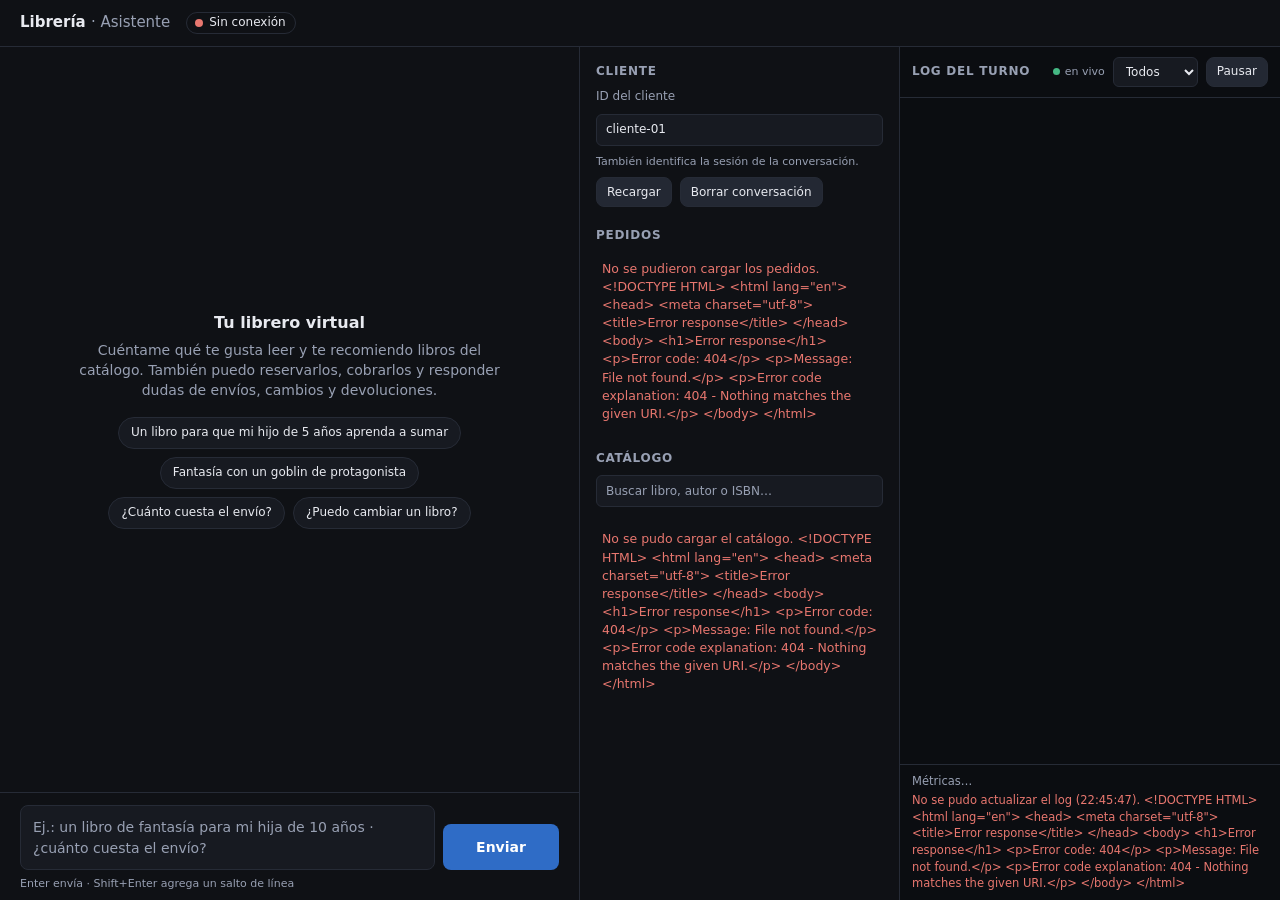
==== frontend/index.html @ 52753866 "feat: catálogo de libros y recomendador híbrido (#7) * feat: catálogo de libros y recomendador híbri" ====
<!doctype html>
<html lang="es">
<head>
  <meta charset="utf-8">
  <meta name="viewport" content="width=device-width, initial-scale=1">
  <meta name="color-scheme" content="dark">
  <meta name="description" content="Librero virtual: recomendaciones, catálogo de libros, pedidos, pagos y políticas.">
  <title>Librería · Asistente</title>
  <link rel="stylesheet" href="css/base.css">
  <link rel="stylesheet" href="css/disposicion.css">
  <link rel="stylesheet" href="css/chat.css">
  <link rel="stylesheet" href="css/paneles.css">
  <link rel="stylesheet" href="css/responsive.css">
  <link rel="stylesheet" href="css/animaciones.css">
  <script type="module" src="js/main.js"></script>
</head>
<body>
  <a class="saltar" href="#entrada">Ir al campo de mensaje</a>

  <header class="cabecera">
    <h1 class="marca"><span id="marca-nombre">Librería</span> <span class="marca-sub">· Asistente</span></h1>
    <div class="estado">
      <span class="estado-indicador" id="estado-indicador" data-estado="cargando" role="status">Conectando…</span>
      <ul class="estado-meta" id="estado-meta" aria-label="Estado del servicio"></ul>
    </div>
  </header>

  <main class="disposicion">
    <!-- Columna 1: conversación -->
    <section class="chat" aria-labelledby="titulo-chat">
      <h2 class="solo-lectores" id="titulo-chat">Conversación</h2>
      <div class="hilo" id="hilo" role="log" aria-live="polite" aria-relevant="additions"
           aria-label="Mensajes de la conversación" tabindex="0"></div>

      <form class="compositor" id="formulario" autocomplete="off">
        <label class="solo-lectores" for="entrada">Mensaje para el asistente</label>
        <textarea class="compositor-entrada" id="entrada" name="mensaje" rows="1"
                  placeholder="Ej.: un libro de fantasía para mi hija de 10 años · ¿cuánto cuesta el envío?"
                  aria-describedby="ayuda-entrada" enterkeyhint="send"></textarea>
        <button class="boton compositor-boton" id="enviar" type="submit">Enviar</button>
        <p class="ayuda compositor-ayuda" id="ayuda-entrada">Enter envía · Shift+Enter agrega un salto de línea</p>
      </form>
    </section>

    <!-- Columna 2: cliente, pedidos y catálogo -->
    <aside class="panel" aria-label="Cliente, pedidos y catálogo">
      <section class="bloque" aria-labelledby="titulo-cliente">
        <h2 class="bloque-titulo" id="titulo-cliente">Cliente</h2>
        <label class="etiqueta" for="usuario">ID del cliente</label>
        <input class="campo" id="usuario" type="text" value="cliente-01"
               autocomplete="off" autocapitalize="off" spellcheck="false" aria-describedby="ayuda-usuario">
        <p class="ayuda" id="ayuda-usuario">También identifica la sesión de la conversación.</p>
        <div class="acciones">
          <button class="boton suave" id="recargar" type="button">Recargar</button>
          <button class="boton suave" id="borrar" type="button">Borrar conversación</button>
        </div>
      </section>

      <section class="bloque" aria-labelledby="titulo-pedidos">
        <h2 class="bloque-titulo" id="titulo-pedidos">Pedidos</h2>
        <div id="pedidos"><p class="vacio">Cargando pedidos…</p></div>
      </section>

      <section class="bloque" aria-labelledby="titulo-catalogo">
        <h2 class="bloque-titulo" id="titulo-catalogo">Catálogo</h2>
        <label class="solo-lectores" for="buscar-catalogo">Buscar en el catálogo</label>
        <input class="campo" id="buscar-catalogo" type="search" placeholder="Buscar libro, autor o ISBN…"
               autocomplete="off" aria-describedby="catalogo-resumen">
        <p class="ayuda" id="catalogo-resumen" aria-live="polite"></p>
        <div id="catalogo"><p class="vacio">Cargando catálogo…</p></div>
      </section>
    </aside>

    <!-- Columna 3: logs en vivo -->
    <section class="logs" id="panel-logs" aria-labelledby="titulo-logs">
      <div class="barra">
        <h2 class="bloque-titulo" id="titulo-logs">Log del turno</h2>
        <span class="en-vivo" id="en-vivo" data-activo="true">en vivo</span>
        <label class="solo-lectores" for="nivel">Nivel mínimo de los eventos</label>
        <select class="campo campo-compacto" id="nivel">
          <option value="">Todos</option>
          <option value="INFO">INFO+</option>
          <option value="WARN">WARN+</option>
          <option value="ERROR">ERROR</option>
        </select>
        <button class="boton suave" id="auto" type="button">Pausar</button>
      </div>

      <div class="filtro-turno" id="filtro-turno" hidden>
        <span>Turno <code id="filtro-turno-id"></code></span>
        <button class="boton suave" id="limpiar" type="button">Quitar filtro</button>
      </div>

      <ol class="eventos" id="logs" tabindex="0"
          aria-label="Eventos recientes, del más antiguo al más nuevo"></ol>

      <form class="token" id="form-token" hidden>
        <p class="token-texto">Este servidor protege los logs y las métricas con un token de administración.
          Se guarda solo en este navegador.</p>
        <label class="etiqueta" for="token-admin">Token de administración</label>
        <div class="token-fila">
          <input class="campo" id="token-admin" type="password" autocomplete="off" spellcheck="false">
          <button class="boton" type="submit">Guardar</button>
        </div>
        <p class="token-error" id="token-error" role="alert" hidden></p>
      </form>

      <footer class="pie-logs">
        <p class="metricas" id="metricas">Métricas…</p>
        <p class="estado-logs" id="estado-logs"></p>
        <button class="enlace" id="olvidar-token" type="button" hidden>Olvidar token de administración</button>
      </footer>
    </section>
  </main>
</body>
</html>
---- frontend/css/base.css ----
/* Asistente de librería — Variables (colores, tipografía, espacios, duraciones) y estilos base.
   Orden de carga en index.html: base, disposicion, chat, paneles, responsive, animaciones. */

/* 1. Variables ------------------------------------------------------------- */

:root {
  color-scheme: dark;

  /* Superficies y texto */
  --color-fondo: #0f1115;
  --color-panel: #171a21;
  --color-panel-alto: #1d212a;
  --color-linea: #262b36;
  --color-linea-fuerte: #364052;
  --color-texto: #e8eaf0;
  --color-tenue: #98a0b3;            /* 7:1 sobre el fondo */
  --color-burbuja-cliente: #22304a;
  --color-chip: #101318;
  --color-codigo: #0c0e12;
  --color-boton-suave: #232833;
  --color-boton-suave-hover: #2b3140;

  /* Acento y semánticos (los "-texto" están aclarados para texto pequeño, AA) */
  --color-acento: #2f6cc6;           /* fondo de botón primario: 5:1 con blanco */
  --color-acento-hover: #2864bd;
  --color-acento-activo: #2459a8;
  --color-acento-texto: #6ea3ea;
  --color-ok: #2e9e6b;
  --color-ok-texto: #45b884;
  --color-aviso: #c98a1a;
  --color-aviso-texto: #d69a2d;
  --color-error: #c2453d;
  --color-error-texto: #e8776f;
  --color-ruta: #b48ead;
  --color-foco: #8cb8ff;

  /* Panel de logs */
  --color-fondo-log: #0b0d11;
  --color-linea-log: #161a21;
  --color-hora-log: #7a8396;
  --color-evento-log: #c9d1e0;
  --color-campos-log: #8590a3;
  --color-info-log: #6c9bd2;
  --color-turno-activo: #131824;

  /* Tipografía */
  --fuente-base: system-ui, -apple-system, "Segoe UI", Roboto, "Helvetica Neue", Arial, sans-serif;
  --fuente-mono: ui-monospace, "Cascadia Mono", "Cascadia Code", Consolas, "SFMono-Regular", Menlo, monospace;
  --texto-xs: 11px;
  --texto-s: 12px;
  --texto-m: 14px;
  --texto-l: 15px;
  --texto-log: 11.5px;

  /* Radios */
  --radio-s: 6px;
  --radio-m: 8px;
  --radio-l: 12px;
  --radio-pildora: 999px;

  /* Espacios */
  --esp-1: 4px;
  --esp-2: 8px;
  --esp-3: 12px;
  --esp-4: 16px;
  --esp-5: 20px;

  /* Columnas */
  --ancho-panel: 320px;
  --ancho-logs: 380px;
  --ancho-lateral-compacto: 340px;
  --ancho-burbuja: 680px;

  /* Movimiento */
  --dur-rapida: 120ms;        /* hover, foco, cambios de color */
  --dur-chip: 160ms;          /* entrada de cada chip */
  --dur-mensaje: 200ms;       /* entrada de mensajes y notas */
  --dur-puntos: 1200ms;       /* ciclo completo del indicador de escritura */
  --dur-latido: 1600ms;       /* punto de estado "iniciando" */
  --dur-resaltado: 1400ms;    /* pedido recién creado */
  --retardo-chips: 80ms;      /* los chips empiezan cuando la burbuja ya se ve */
  --paso-chip: 30ms;          /* escalonado entre chips consecutivos */
  --curva-salida: cubic-bezier(0.22, 1, 0.36, 1);   /* ease-out: todo lo que entra */
  --curva-suave: cubic-bezier(0.45, 0, 0.55, 1);    /* ease-in-out: ciclos */
  --desplazamiento-entrada: 6px;
}

/* 2. Base ------------------------------------------------------------------ */

*,
*::before,
*::after {
  box-sizing: border-box;
}

[hidden] {
  display: none !important;
}

html {
  -webkit-text-size-adjust: 100%;
  text-size-adjust: 100%;
}

body {
  margin: 0;
  height: 100vh;
  height: 100dvh;
  display: grid;
  grid-template-rows: auto minmax(0, 1fr);
  overflow: hidden;
  background: var(--color-fondo);
  color: var(--color-texto);
  font: var(--texto-m) / 1.45 var(--fuente-base);
}

h1,
h2,
p {
  margin: 0;
}

code {
  font-family: var(--fuente-mono);
}

:focus-visible {
  outline: 2px solid var(--color-foco);
  outline-offset: 2px;
}

::placeholder {
  color: var(--color-tenue);
  opacity: 1;
}

* {
  scrollbar-width: thin;
  scrollbar-color: var(--color-linea-fuerte) transparent;
}

.solo-lectores {
  position: absolute;
  width: 1px;
  height: 1px;
  padding: 0;
  margin: -1px;
  overflow: hidden;
  clip: rect(0 0 0 0);
  clip-path: inset(50%);
  white-space: nowrap;
  border: 0;
}

.saltar {
  position: absolute;
  top: var(--esp-2);
  left: var(--esp-2);
  z-index: 10;
  padding: var(--esp-2) var(--esp-3);
  border-radius: var(--radio-m);
  background: var(--color-acento);
  color: #fff;
  font-weight: 600;
  text-decoration: none;
  transform: translateY(calc(-100% - var(--esp-4)));
}

.saltar:focus {
  transform: none;
}

.tenue {
  color: var(--color-tenue);
}
---- frontend/css/disposicion.css ----
/* Asistente de librería — Disposición de las columnas y controles (botones, campos, selects).
   Orden de carga en index.html: base, disposicion, chat, paneles, responsive, animaciones. */

/* 3. Disposición ----------------------------------------------------------- */

.cabecera {
  display: flex;
  flex-wrap: wrap;
  align-items: center;
  gap: var(--esp-2) var(--esp-4);
  padding: var(--esp-3) var(--esp-5);
  border-bottom: 1px solid var(--color-linea);
}

.marca {
  font-size: var(--texto-l);
  font-weight: 650;
  white-space: nowrap;
}

.marca-sub {
  color: var(--color-tenue);
  font-weight: 500;
}

.estado {
  display: flex;
  flex-wrap: wrap;
  align-items: center;
  gap: var(--esp-2) var(--esp-3);
  min-width: 0;
  font-size: var(--texto-s);
  color: var(--color-tenue);
}

.estado-indicador {
  display: inline-flex;
  align-items: center;
  gap: 6px;
  padding: 1px 9px 1px 8px;
  border: 1px solid var(--color-linea);
  border-radius: var(--radio-pildora);
  color: var(--color-texto);
  white-space: nowrap;
}

.estado-indicador::before {
  content: "";
  flex: none;
  width: 8px;
  height: 8px;
  border-radius: 50%;
  background: var(--color-tenue);
  transition: background-color var(--dur-rapida) ease-out;
}

.estado-indicador[data-estado="ok"]::before {
  background: var(--color-ok-texto);
}

.estado-indicador[data-estado="iniciando"]::before {
  background: var(--color-aviso);
  animation: latido var(--dur-latido) var(--curva-suave) infinite;
}

.estado-indicador[data-estado="error"]::before {
  background: var(--color-error-texto);
}

.estado-meta {
  display: flex;
  flex-wrap: wrap;
  gap: 2px var(--esp-3);
  margin: 0;
  padding: 0;
  list-style: none;
  min-width: 0;
}

.estado-meta li {
  overflow-wrap: anywhere;
}

.estado-meta strong {
  color: var(--color-texto);
  font-weight: 600;
}

.estado-meta .modo-demo strong,
.estado-meta .aviso-corpus {
  color: var(--color-aviso-texto);
}

.disposicion {
  display: grid;
  grid-template-columns: minmax(0, 1fr) var(--ancho-panel) var(--ancho-logs);
  grid-template-areas: "chat panel logs";
  min-height: 0;
}

.chat,
.panel,
.logs {
  min-width: 0;
  min-height: 0;
}

.chat {
  grid-area: chat;
}

.panel {
  grid-area: panel;
}

.logs {
  grid-area: logs;
}

/* Los cambios por ancho de pantalla están en la sección 8, después de todos los
   componentes, para que prevalezcan sobre sus reglas base. */

/* 4. Controles ------------------------------------------------------------- */

.boton {
  display: inline-flex;
  align-items: center;
  justify-content: center;
  gap: 6px;
  min-height: 36px;
  padding: 0 var(--esp-4);
  border: 1px solid transparent;
  border-radius: var(--radio-m);
  background: var(--color-acento);
  color: #fff;
  font: inherit;
  font-weight: 600;
  cursor: pointer;
  transition:
    background-color var(--dur-rapida) ease-out,
    border-color var(--dur-rapida) ease-out,
    opacity var(--dur-rapida) ease-out;
}

.boton:hover:not(:disabled) {
  background: var(--color-acento-hover);
}

.boton:active:not(:disabled) {
  background: var(--color-acento-activo);
}

.boton:disabled {
  opacity: 0.55;
  cursor: not-allowed;
}

.boton[aria-busy="true"] {
  cursor: progress;
  opacity: 0.7;
}

.boton.suave {
  min-height: 30px;
  padding: 0 10px;
  border-color: var(--color-linea);
  background: var(--color-boton-suave);
  color: var(--color-texto);
  font-size: var(--texto-s);
  font-weight: 500;
}

.boton.suave:hover:not(:disabled) {
  border-color: var(--color-linea-fuerte);
  background: var(--color-boton-suave-hover);
}

.enlace {
  padding: 0;
  border: 0;
  background: none;
  color: var(--color-acento-texto);
  font: inherit;
  text-decoration: underline;
  text-underline-offset: 2px;
  cursor: pointer;
}

.campo {
  width: 100%;
  min-height: 32px;
  padding: 6px 9px;
  border: 1px solid var(--color-linea);
  border-radius: var(--radio-s);
  background: var(--color-panel);
  color: var(--color-texto);
  font: inherit;
  font-size: var(--texto-s);
  transition: border-color var(--dur-rapida) ease-out;
}

.campo:hover {
  border-color: var(--color-linea-fuerte);
}

.campo:focus {
  border-color: var(--color-acento-texto);
}

.campo-compacto {
  width: auto;
  min-height: 30px;
  padding: 4px 8px;
}

.etiqueta {
  font-size: var(--texto-s);
  color: var(--color-tenue);
}

.ayuda {
  font-size: var(--texto-xs);
  color: var(--color-tenue);
}

@media (pointer: coarse) {
  .boton,
  .boton.suave,
  .campo,
  .campo-compacto {
    min-height: 44px;
  }
}
---- frontend/css/chat.css ----
/* Asistente de librería — Chat: hilo, burbujas, sugerencias, indicador de escritura, chips y formulario.
   Orden de carga en index.html: base, disposicion, chat, paneles, responsive, animaciones. */

/* 5. Chat ------------------------------------------------------------------ */

.chat {
  display: flex;
  flex-direction: column;
  border-right: 1px solid var(--color-linea);
}

.hilo {
  position: relative; /* offsetTop de los mensajes se mide contra el hilo */
  flex: 1;
  min-height: 0;
  display: flex;
  flex-direction: column;
  gap: 10px;
  padding: var(--esp-4) var(--esp-5);
  overflow-y: auto;
  overscroll-behavior: contain;
}

.hilo:focus-visible {
  outline-offset: -2px;
}

.msg {
  max-width: min(100%, var(--ancho-burbuja));
  padding: 9px 12px;
  border-radius: var(--radio-l);
  overflow-wrap: anywhere;
  animation: entrar var(--dur-mensaje) var(--curva-salida) both;
}

.msg.u {
  align-self: flex-end;
  background: var(--color-burbuja-cliente);
  border-bottom-right-radius: var(--radio-s);
}

.msg.b {
  align-self: flex-start;
  border: 1px solid var(--color-linea);
  border-bottom-left-radius: var(--radio-s);
  background: var(--color-panel);
}

.msg.error {
  border-color: var(--color-error);
  border-color: color-mix(in srgb, var(--color-error) 60%, var(--color-linea));
  color: var(--color-error-texto);
}

.msg-texto {
  white-space: pre-wrap;
}

.msg-texto strong {
  font-weight: 650;
}

.msg-aviso {
  margin-top: 6px;
  font-size: var(--texto-s);
  color: var(--color-aviso-texto);
}

.nota {
  align-self: center;
  max-width: min(100%, var(--ancho-burbuja));
  padding: 2px 10px;
  font-size: var(--texto-s);
  color: var(--color-tenue);
  text-align: center;
  animation: entrar var(--dur-mensaje) var(--curva-salida) both;
}

.nota.error {
  color: var(--color-error-texto);
}

/* Bienvenida y sugerencias */

.bienvenida {
  margin: auto;
  max-width: 460px;
  padding: var(--esp-5) var(--esp-3);
  text-align: center;
  color: var(--color-tenue);
  animation: entrar var(--dur-mensaje) var(--curva-salida) both;
}

.bienvenida-titulo {
  margin-bottom: 6px;
  color: var(--color-texto);
  font-size: 16px;
  font-weight: 650;
}

.sugerencias {
  display: flex;
  flex-wrap: wrap;
  justify-content: center;
  gap: var(--esp-2);
  margin: var(--esp-4) 0 0;
  padding: 0;
  list-style: none;
}

.sugerencia {
  min-height: 32px;
  padding: 5px 12px;
  border: 1px solid var(--color-linea);
  border-radius: var(--radio-pildora);
  background: var(--color-panel);
  color: var(--color-texto);
  font: inherit;
  font-size: var(--texto-s);
  cursor: pointer;
  transition:
    background-color var(--dur-rapida) ease-out,
    border-color var(--dur-rapida) ease-out;
}

.sugerencia:hover {
  border-color: var(--color-acento-texto);
  background: var(--color-panel-alto);
}

/* Indicador de escritura */

.msg.escribiendo {
  padding: 12px 14px;
}

.puntos {
  display: flex;
  align-items: center;
  gap: 5px;
  height: 20px;
}

.puntos span {
  width: 7px;
  height: 7px;
  border-radius: 50%;
  background: var(--color-tenue);
  animation: punto var(--dur-puntos) var(--curva-suave) infinite both;
}

.puntos span:nth-child(2) {
  animation-delay: calc(var(--dur-puntos) * 0.15);
}

.puntos span:nth-child(3) {
  animation-delay: calc(var(--dur-puntos) * 0.3);
}

/* Tarjetas de libros mostrados en la respuesta */

.libros {
  display: grid;
  grid-template-columns: repeat(auto-fill, minmax(180px, 1fr));
  gap: var(--esp-2, 8px);
  margin: 10px 0 0;
  padding: 0;
  list-style: none;
}

.libro {
  display: flex;
  flex-direction: column;
  gap: 2px;
  padding: 8px 10px;
  border: 1px solid var(--color-linea);
  border-radius: var(--radio-s);
  background: var(--color-fondo, transparent);
  animation: entrar-chip var(--dur-chip) var(--curva-salida) both;
}

.libro-titulo { color: var(--color-texto); }
.libro-autor { color: var(--color-tenue); font-size: var(--texto-s); }
.libro-datos { color: var(--color-ok-texto); font-size: var(--texto-s); }

/* Chips de metadatos */

.datos {
  display: flex;
  flex-wrap: wrap;
  gap: 5px;
  margin: 8px 0 0;
  padding: 0;
  list-style: none;
}

.datos > li {
  max-width: 100%;
  animation: entrar-chip var(--dur-chip) var(--curva-salida) both;
  animation-delay: var(--retardo-chips);
}

.datos > li:nth-child(2) { animation-delay: calc(var(--retardo-chips) + var(--paso-chip) * 1); }
.datos > li:nth-child(3) { animation-delay: calc(var(--retardo-chips) + var(--paso-chip) * 2); }
.datos > li:nth-child(4) { animation-delay: calc(var(--retardo-chips) + var(--paso-chip) * 3); }
.datos > li:nth-child(5) { animation-delay: calc(var(--retardo-chips) + var(--paso-chip) * 4); }
.datos > li:nth-child(6) { animation-delay: calc(var(--retardo-chips) + var(--paso-chip) * 5); }
.datos > li:nth-child(7) { animation-delay: calc(var(--retardo-chips) + var(--paso-chip) * 6); }
.datos > li:nth-child(n + 8) { animation-delay: calc(var(--retardo-chips) + var(--paso-chip) * 7); }

.dato {
  display: block;
  max-width: 100%;
  margin: 0;
  padding: 1px 8px;
  overflow: hidden;
  border: 1px solid var(--color-linea);
  border-radius: var(--radio-pildora);
  background: var(--color-chip);
  color: var(--color-tenue);
  font: inherit;
  font-size: var(--texto-xs);
  line-height: 1.5;
  text-overflow: ellipsis;
  white-space: nowrap;
  transition:
    color var(--dur-rapida) ease-out,
    background-color var(--dur-rapida) ease-out,
    border-color var(--dur-rapida) ease-out;
}

.dato.ruta {
  color: var(--color-ruta);
  border-color: color-mix(in srgb, var(--color-ruta) 45%, transparent);
}

.dato.demo {
  color: var(--color-aviso-texto);
  border-color: color-mix(in srgb, var(--color-aviso) 45%, transparent);
}

.dato.herramienta,
.dato.documento {
  color: var(--color-acento-texto);
  border-color: color-mix(in srgb, var(--color-acento-texto) 40%, transparent);
}

.dato.herramienta::before {
  content: "⚙ ";
  content: "⚙ " / "";
}

.dato.documento::before {
  content: "📄 ";
  content: "📄 " / "";
}

.dato.herramienta.fallo {
  color: var(--color-error-texto);
  border-color: color-mix(in srgb, var(--color-error-texto) 45%, transparent);
}

.dato.pedido,
.dato.pago {
  color: var(--color-ok-texto);
  border-color: color-mix(in srgb, var(--color-ok) 45%, transparent);
}

.dato.turno {
  cursor: pointer;
}

.dato.turno:hover {
  border-color: var(--color-linea-fuerte);
  background: var(--color-panel-alto);
  color: var(--color-texto);
}

.dato.turno[aria-pressed="true"] {
  border-color: var(--color-acento-texto);
  background: color-mix(in srgb, var(--color-acento) 28%, var(--color-chip));
  color: var(--color-texto);
}

/* JSON completo */

.json {
  margin-top: 8px;
  font-size: var(--texto-xs);
  color: var(--color-tenue);
}

.json summary {
  width: fit-content;
  border-radius: var(--radio-s);
  cursor: pointer;
  transition: color var(--dur-rapida) ease-out;
}

.json summary:hover {
  color: var(--color-texto);
}

.json pre {
  max-height: 320px;
  margin: 6px 0 0;
  padding: 8px 10px;
  overflow: auto;
  border: 1px solid var(--color-linea);
  border-radius: var(--radio-s);
  background: var(--color-codigo);
  font: var(--texto-xs) / 1.5 var(--fuente-mono);
  white-space: pre;
  tab-size: 2;
}

.json[open] pre {
  animation: entrar var(--dur-chip) var(--curva-salida) both;
}

/* Formulario de envío */

.compositor {
  display: grid;
  grid-template-columns: minmax(0, 1fr) auto;
  align-items: end;
  gap: 6px var(--esp-2);
  padding: var(--esp-3) var(--esp-5) var(--esp-2);
  border-top: 1px solid var(--color-linea);
}

.compositor-entrada {
  min-height: 46px;
  max-height: 160px;
  padding: 11px 12px;
  border: 1px solid var(--color-linea);
  border-radius: var(--radio-m);
  background: var(--color-panel);
  color: var(--color-texto);
  font: inherit;
  line-height: 1.45;
  resize: none;
  field-sizing: content; /* crece con el texto donde se soporta; si no, altura fija */
  transition: border-color var(--dur-rapida) ease-out;
}

.compositor-entrada:hover {
  border-color: var(--color-linea-fuerte);
}

.compositor-entrada:focus {
  border-color: var(--color-acento-texto);
}

.compositor-boton {
  min-width: 116px;
  height: 46px;
  font-variant-numeric: tabular-nums;
}

.compositor-ayuda {
  grid-column: 1 / -1;
}
---- frontend/css/paneles.css ----
/* Asistente de librería — Panel lateral (cliente, pedidos, catálogo) y panel de logs.
   Orden de carga en index.html: base, disposicion, chat, paneles, responsive, animaciones. */

/* 6. Panel ----------------------------------------------------------------- */

.panel {
  display: flex;
  flex-direction: column;
  gap: var(--esp-5);
  padding: var(--esp-4);
  overflow-y: auto;
  overscroll-behavior: contain;
  border-right: 1px solid var(--color-linea);
}

.bloque {
  display: flex;
  flex-direction: column;
  gap: var(--esp-2);
}

.bloque-titulo {
  font-size: var(--texto-s);
  font-weight: 600;
  letter-spacing: 0.06em;
  text-transform: uppercase;
  color: var(--color-tenue);
}

.acciones {
  display: flex;
  flex-wrap: wrap;
  gap: var(--esp-2);
}

.lista {
  margin: 0;
  padding: 0;
  list-style: none;
}

.item {
  padding: 7px 6px;
  border-bottom: 1px solid var(--color-linea);
  font-size: 12.5px;
}

.item-titulo {
  display: flex;
  align-items: baseline;
  justify-content: space-between;
  gap: var(--esp-2);
}

.item-titulo strong {
  min-width: 0;
  font-weight: 600;
  overflow-wrap: anywhere;
}

.item-sub {
  color: var(--color-tenue);
  overflow-wrap: anywhere;
}

.precio {
  flex: none;
  font-variant-numeric: tabular-nums;
}

.agotado {
  color: var(--color-error-texto);
}

.etiqueta-estado {
  flex: none;
  padding: 0 7px;
  border: 1px solid var(--color-linea);
  border-radius: var(--radio-pildora);
  font-size: var(--texto-xs);
  color: var(--color-tenue);
}

.etiqueta-estado.estado-pendiente {
  color: var(--color-aviso-texto);
  border-color: color-mix(in srgb, var(--color-aviso) 45%, transparent);
}

.etiqueta-estado.estado-pagado {
  color: var(--color-ok-texto);
  border-color: color-mix(in srgb, var(--color-ok) 45%, transparent);
}

.etiqueta-estado.estado-cancelado {
  color: var(--color-error-texto);
  border-color: color-mix(in srgb, var(--color-error) 45%, transparent);
}

.item.nuevo {
  animation: resaltar var(--dur-resaltado) ease-out both;
}

.totales {
  display: flex;
  flex-wrap: wrap;
  justify-content: space-between;
  gap: var(--esp-1) var(--esp-2);
  padding: var(--esp-2) 6px 0;
  font-size: var(--texto-s);
  color: var(--color-tenue);
}

.totales strong {
  color: var(--color-texto);
  font-weight: 600;
  font-variant-numeric: tabular-nums;
}

.vacio {
  padding: 7px 6px;
  font-size: 12.5px;
  color: var(--color-tenue);
}

.vacio.error {
  color: var(--color-error-texto);
}

[aria-busy="true"] > .lista {
  opacity: 0.7;
  transition: opacity var(--dur-rapida) ease-out;
}

/* 7. Logs ------------------------------------------------------------------ */

.logs {
  display: flex;
  flex-direction: column;
  background: var(--color-fondo-log);
}

.barra {
  display: flex;
  flex-wrap: wrap;
  align-items: center;
  gap: var(--esp-2);
  padding: 10px var(--esp-3);
  border-bottom: 1px solid var(--color-linea);
}

.barra .bloque-titulo {
  flex: 1 1 auto;
}

.en-vivo {
  display: inline-flex;
  align-items: center;
  gap: 5px;
  font-size: var(--texto-xs);
  color: var(--color-tenue);
}

.en-vivo::before {
  content: "";
  width: 7px;
  height: 7px;
  border-radius: 50%;
  background: var(--color-ok-texto);
  transition: background-color var(--dur-rapida) ease-out;
}

.en-vivo[data-activo="false"]::before {
  background: var(--color-tenue);
}

.filtro-turno {
  display: flex;
  flex-wrap: wrap;
  align-items: center;
  justify-content: space-between;
  gap: var(--esp-2);
  padding: 6px var(--esp-3);
  border-bottom: 1px solid var(--color-linea);
  background: color-mix(in srgb, var(--color-acento) 12%, var(--color-fondo-log));
  font-size: var(--texto-s);
  color: var(--color-tenue);
  animation: entrar var(--dur-mensaje) var(--curva-salida) both;
}

.filtro-turno code {
  color: var(--color-texto);
}

.eventos {
  flex: 1;
  min-height: 0;
  margin: 0;
  padding: var(--esp-2) 10px;
  overflow-y: auto;
  overscroll-behavior: contain;
  list-style: none;
  font: var(--texto-log) / 1.5 var(--fuente-mono);
}

.eventos:focus-visible {
  outline-offset: -2px;
}

.ev {
  display: flex;
  gap: 7px;
  min-width: 0;
  padding: 1px 2px;
  border-bottom: 1px solid var(--color-linea-log);
}

.ev .hora {
  flex: none;
  color: var(--color-hora-log);
  font-variant-numeric: tabular-nums;
}

.ev .niv {
  flex: 0 0 5ch;
  font-weight: 700;
  color: var(--color-hora-log);
}

.ev .niv-INFO { color: var(--color-info-log); }
.ev .niv-WARN { color: var(--color-aviso-texto); }
.ev .niv-ERROR { color: var(--color-error-texto); }
.ev .niv-DEBUG { color: var(--color-hora-log); }

.ev .evn {
  flex: none;
  color: var(--color-evento-log);
}

.ev .campos {
  flex: 1 1 auto;
  min-width: 0;
  overflow: hidden;
  color: var(--color-campos-log);
  text-overflow: ellipsis;
  white-space: nowrap;
}

.ev.nivel-error {
  background: color-mix(in srgb, var(--color-error) 9%, transparent);
}

.ev.turno-activo {
  background: var(--color-turno-activo);
}

.ev-turno {
  padding: 0;
  border: 0;
  border-radius: 3px;
  background: none;
  color: var(--color-acento-texto);
  font: inherit;
  text-decoration: underline dotted;
  text-underline-offset: 2px;
  cursor: pointer;
}

.ev-turno[aria-pressed="true"] {
  color: var(--color-texto);
  text-decoration-style: solid;
}

.ev-vacio {
  padding: var(--esp-2) 2px;
  color: var(--color-tenue);
  font-family: var(--fuente-base);
}

.token {
  flex: 1;
  display: flex;
  flex-direction: column;
  gap: var(--esp-2);
  padding: var(--esp-4) var(--esp-3);
  overflow-y: auto;
  animation: entrar var(--dur-mensaje) var(--curva-salida) both;
}

.token-texto {
  font-size: var(--texto-s);
  color: var(--color-tenue);
}

.token-fila {
  display: flex;
  gap: var(--esp-2);
}

.token-error {
  font-size: var(--texto-s);
  color: var(--color-error-texto);
}

.pie-logs {
  display: flex;
  flex-direction: column;
  align-items: flex-start;
  gap: 2px;
  padding: var(--esp-2) var(--esp-3);
  border-top: 1px solid var(--color-linea);
  font-size: var(--texto-log);
  color: var(--color-tenue);
}

.metricas {
  overflow-wrap: anywhere;
}

.estado-logs:empty {
  display: none;
}

.estado-logs.error {
  color: var(--color-error-texto);
}
---- frontend/css/responsive.css ----
/* Asistente de librería — Ajustes por ancho de pantalla; se carga después de los componentes para prevalecer.
   Orden de carga en index.html: base, disposicion, chat, paneles, responsive, animaciones. */

/* 8. Responsive ------------------------------------------------------------ */

/* Bajo 1280 px: chat a la izquierda; panel y logs apilados a la derecha. */
@media (max-width: 1279.98px) {
  .disposicion {
    grid-template-columns: minmax(0, 1fr) var(--ancho-lateral-compacto);
    grid-template-rows: minmax(0, 1fr) minmax(0, 1fr);
    grid-template-areas:
      "chat panel"
      "chat logs";
  }

  .panel {
    border-right: 0;
    border-bottom: 1px solid var(--color-linea);
  }
}

/* Bajo 1000 px: una sola columna y la página se desplaza normalmente. */
@media (max-width: 999.98px) {
  body {
    height: auto;
    min-height: 100vh;
    min-height: 100dvh;
    overflow: visible;
  }

  .cabecera {
    padding: var(--esp-3) var(--esp-4);
  }

  .disposicion {
    grid-template-columns: minmax(0, 1fr);
    grid-template-rows: none;
    grid-template-areas:
      "chat"
      "panel"
      "logs";
  }

  .chat {
    height: 78vh;
    height: 78dvh;
    min-height: 420px;
    border-right: 0;
    border-bottom: 1px solid var(--color-linea);
  }

  .panel {
    overflow: visible;
    border-right: 0;
  }

  .logs {
    height: 70vh;
    height: 70dvh;
    min-height: 360px;
  }

  .hilo,
  .compositor {
    padding-left: var(--esp-4);
    padding-right: var(--esp-4);
  }
}
---- frontend/css/animaciones.css ----
/* Asistente de librería — Animaciones y preferencias del sistema (movimiento reducido, colores forzados).
   Orden de carga en index.html: base, disposicion, chat, paneles, responsive, animaciones. */

/* 9. Animaciones ----------------------------------------------------------- */

/* Entrada de mensajes, notas y bloques: aparece y sube unos píxeles. */
@keyframes entrar {
  from {
    opacity: 0;
    transform: translateY(var(--desplazamiento-entrada));
  }
}

/* Entrada de chips: más corta y con menos recorrido que la burbuja. */
@keyframes entrar-chip {
  from {
    opacity: 0;
    transform: translateY(2px);
  }
}

/* Indicador de escritura: cada punto se ilumina y sube 3 px, en ola. */
@keyframes punto {
  0%,
  60%,
  100% {
    opacity: 0.35;
    transform: translateY(0);
  }
  30% {
    opacity: 1;
    transform: translateY(-3px);
  }
}

/* Estado "iniciando" en la cabecera. */
@keyframes latido {
  50% {
    opacity: 0.35;
  }
}

/* Pedido recién creado: fondo verde que se desvanece. */
@keyframes resaltar {
  from {
    background-color: color-mix(in srgb, var(--color-ok) 28%, transparent);
  }
  to {
    background-color: transparent;
  }
}

/* 10. Preferencias del sistema --------------------------------------------- */

@media (prefers-reduced-motion: reduce) {
  :root {
    --dur-rapida: 0ms;
    --dur-chip: 0ms;
    --dur-mensaje: 0ms;
    --retardo-chips: 0ms;
    --paso-chip: 0ms;
    --desplazamiento-entrada: 0px;
  }

  *,
  *::before,
  *::after {
    animation: none !important;
    transition: none !important;
    scroll-behavior: auto !important;
  }

  /* Sin animación, los puntos quedan estáticos y visibles. */
  .puntos span {
    opacity: 0.7;
  }
}

@media (forced-colors: active) {
  .dato,
  .etiqueta-estado,
  .estado-indicador {
    border-color: CanvasText;
  }

  .estado-indicador::before,
  .en-vivo::before {
    forced-color-adjust: none;
  }
}
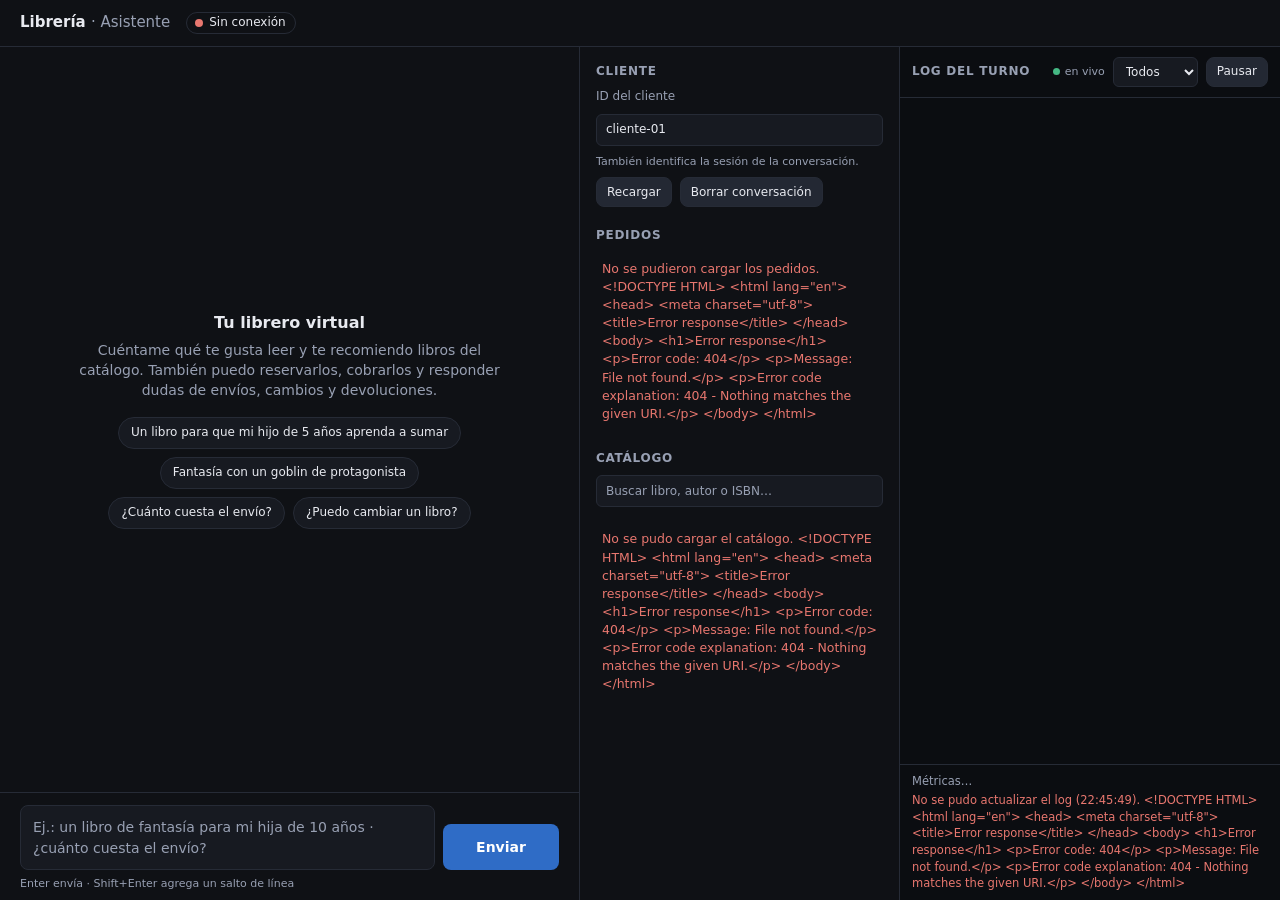
==== commit e583c55b: "feat: acceso de demo con usuario y clave Toda la API salvo salud pide iniciar sesión cuando ACCESO_U" ====
--- a/frontend/index.html
+++ b/frontend/index.html
@@ -23,6 +23,7 @@
       <span class="estado-indicador" id="estado-indicador" data-estado="cargando" role="status">Conectando…</span>
       <ul class="estado-meta" id="estado-meta" aria-label="Estado del servicio"></ul>
     </div>
+    <button class="enlace salir" id="salir" type="button" hidden>Salir</button>
   </header>
 
   <main class="disposicion">
@@ -112,5 +113,21 @@
       </footer>
     </section>
   </main>
+
+  <!-- Acceso de la demo: visible solo si el backend tiene ACCESO_* configurado -->
+  <div class="acceso" id="acceso" role="dialog" aria-modal="true" aria-labelledby="acceso-titulo" hidden>
+    <form class="acceso-tarjeta" id="acceso-formulario" novalidate>
+      <h2 class="acceso-titulo" id="acceso-titulo">Acceso a la demo</h2>
+      <p class="acceso-texto">Ingresa con el usuario y la clave que te compartieron.</p>
+      <label class="etiqueta" for="acceso-usuario">Usuario</label>
+      <input class="campo" id="acceso-usuario" name="usuario" autocomplete="username"
+             autocapitalize="off" spellcheck="false" maxlength="60" required>
+      <label class="etiqueta" for="acceso-clave">Clave</label>
+      <input class="campo" id="acceso-clave" name="clave" type="password"
+             autocomplete="current-password" maxlength="200" required>
+      <p class="acceso-error" id="acceso-error" role="alert" hidden></p>
+      <button class="boton acceso-entrar" id="acceso-entrar" type="submit">Entrar</button>
+    </form>
+  </div>
 </body>
 </html>
--- a/frontend/css/disposicion.css
+++ b/frontend/css/disposicion.css
@@ -231,3 +231,55 @@
     min-height: 44px;
   }
 }
+
+/* ---------------------------------------------------------------------------
+   Acceso de la demo
+   --------------------------------------------------------------------------- */
+.salir {
+  margin-left: auto;
+}
+
+.acceso {
+  position: fixed;
+  inset: 0;
+  z-index: 50;
+  display: grid;
+  place-items: center;
+  padding: var(--esp-4);
+  background: rgb(10 12 16 / 0.92);
+}
+
+.acceso-tarjeta {
+  display: grid;
+  gap: var(--esp-2);
+  width: min(100%, 360px);
+  padding: var(--esp-5);
+  border: 1px solid var(--color-linea-fuerte);
+  border-radius: var(--radio-l);
+  background: var(--color-panel);
+}
+
+.acceso-titulo {
+  margin: 0;
+  font-size: 18px;
+}
+
+.acceso-texto {
+  margin: 0 0 var(--esp-2);
+  color: var(--color-tenue);
+}
+
+.acceso-error {
+  margin: 0;
+  color: var(--color-error-texto);
+}
+
+.acceso-entrar {
+  margin-top: var(--esp-2);
+  background: var(--color-acento);
+  color: #fff;
+}
+
+.acceso-entrar:hover {
+  background: var(--color-acento-hover);
+}
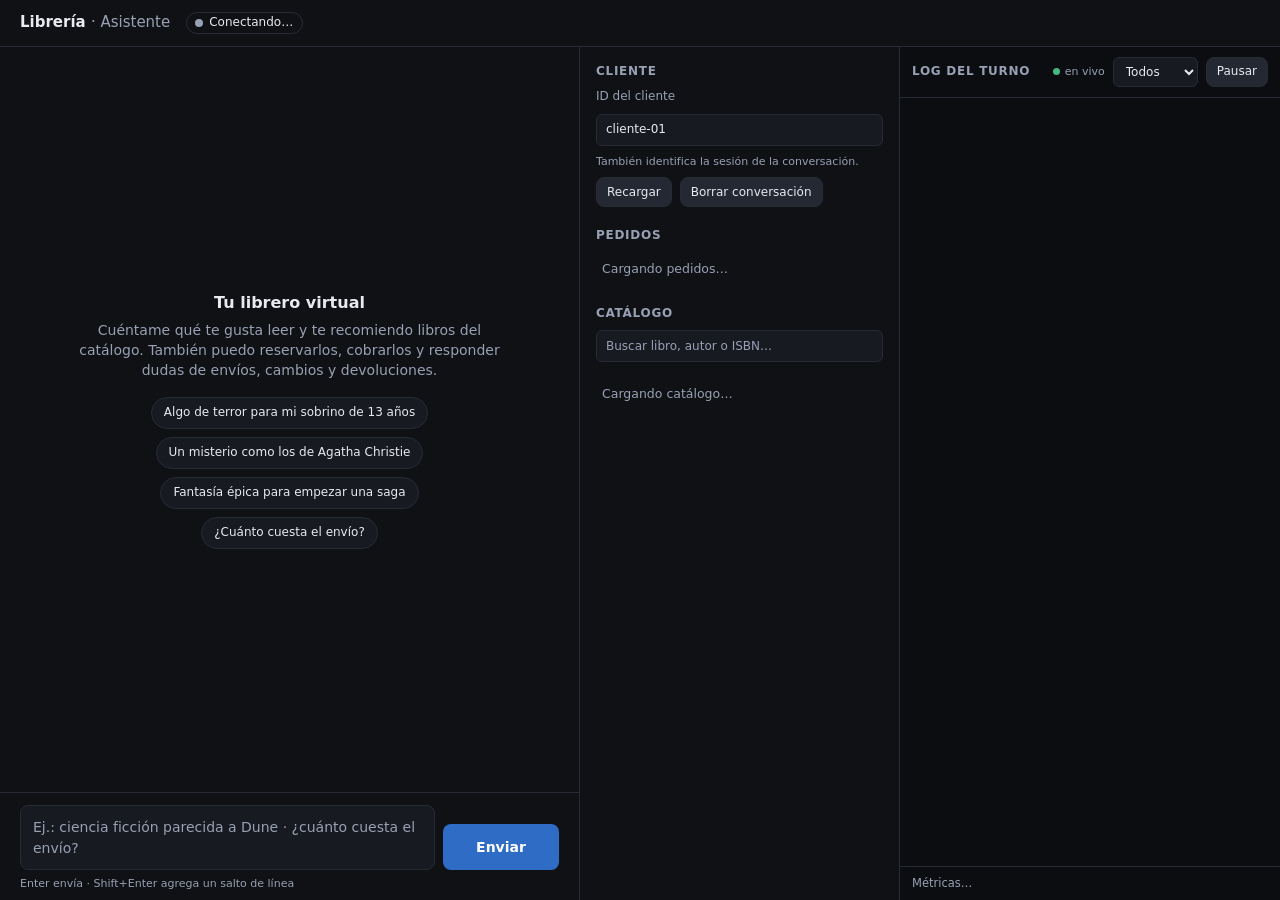
==== commit 042d5ed5: "feat: catálogo real de 180 libros con precios en soles (#9) Reemplaza el catálogo de ejemplo por 180" ====
--- a/frontend/index.html
+++ b/frontend/index.html
@@ -23,7 +23,6 @@
       <span class="estado-indicador" id="estado-indicador" data-estado="cargando" role="status">Conectando…</span>
       <ul class="estado-meta" id="estado-meta" aria-label="Estado del servicio"></ul>
     </div>
-    <button class="enlace salir" id="salir" type="button" hidden>Salir</button>
   </header>
 
   <main class="disposicion">
@@ -36,7 +35,7 @@
       <form class="compositor" id="formulario" autocomplete="off">
         <label class="solo-lectores" for="entrada">Mensaje para el asistente</label>
         <textarea class="compositor-entrada" id="entrada" name="mensaje" rows="1"
-                  placeholder="Ej.: un libro de fantasía para mi hija de 10 años · ¿cuánto cuesta el envío?"
+                  placeholder="Ej.: ciencia ficción parecida a Dune · ¿cuánto cuesta el envío?"
                   aria-describedby="ayuda-entrada" enterkeyhint="send"></textarea>
         <button class="boton compositor-boton" id="enviar" type="submit">Enviar</button>
         <p class="ayuda compositor-ayuda" id="ayuda-entrada">Enter envía · Shift+Enter agrega un salto de línea</p>
@@ -113,21 +112,5 @@
       </footer>
     </section>
   </main>
-
-  <!-- Acceso de la demo: visible solo si el backend tiene ACCESO_* configurado -->
-  <div class="acceso" id="acceso" role="dialog" aria-modal="true" aria-labelledby="acceso-titulo" hidden>
-    <form class="acceso-tarjeta" id="acceso-formulario" novalidate>
-      <h2 class="acceso-titulo" id="acceso-titulo">Acceso a la demo</h2>
-      <p class="acceso-texto">Ingresa con el usuario y la clave que te compartieron.</p>
-      <label class="etiqueta" for="acceso-usuario">Usuario</label>
-      <input class="campo" id="acceso-usuario" name="usuario" autocomplete="username"
-             autocapitalize="off" spellcheck="false" maxlength="60" required>
-      <label class="etiqueta" for="acceso-clave">Clave</label>
-      <input class="campo" id="acceso-clave" name="clave" type="password"
-             autocomplete="current-password" maxlength="200" required>
-      <p class="acceso-error" id="acceso-error" role="alert" hidden></p>
-      <button class="boton acceso-entrar" id="acceso-entrar" type="submit">Entrar</button>
-    </form>
-  </div>
 </body>
 </html>
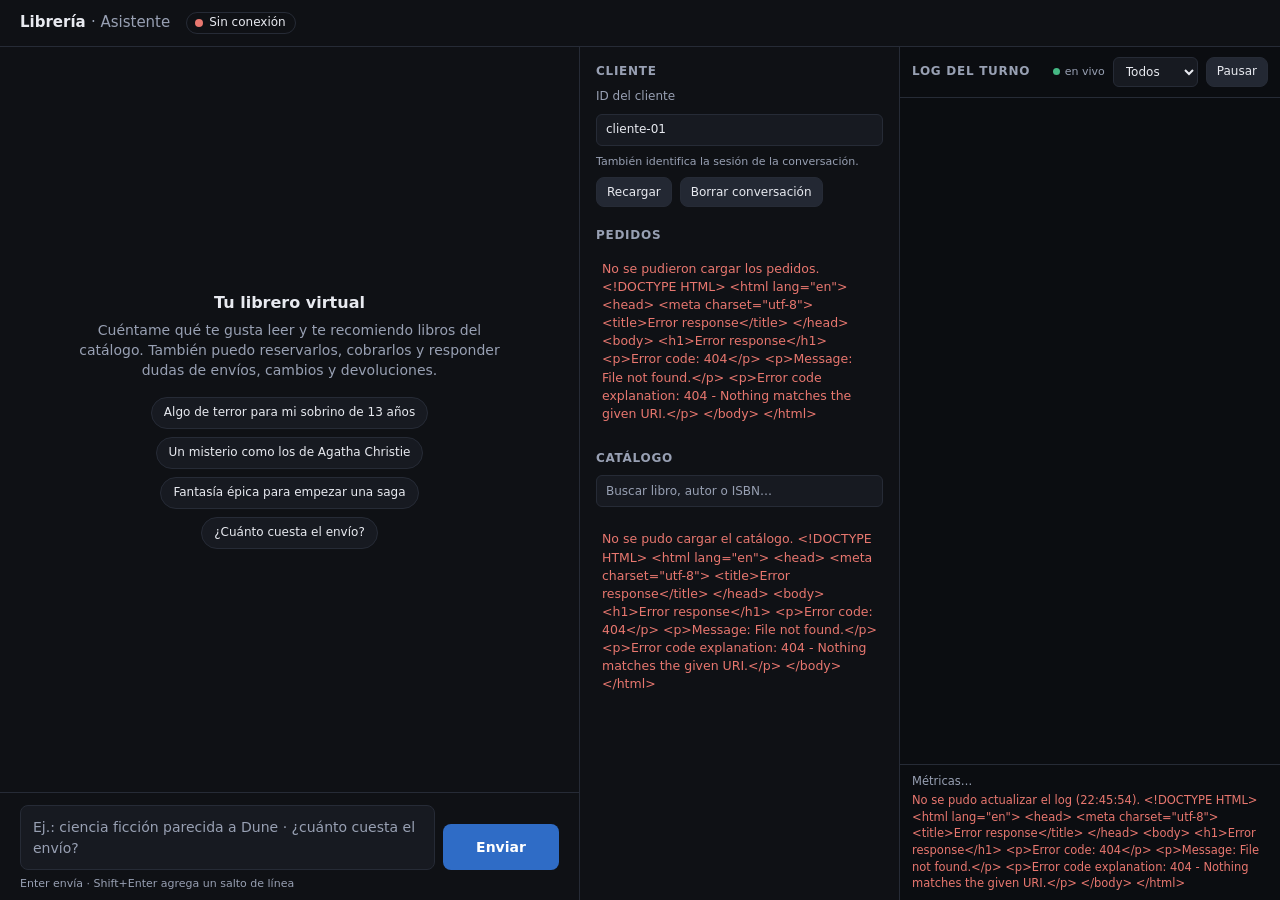
==== commit b2949960: "Merge remote-tracking branch 'origin/dev' into feature/acceso-basico # Conflicts: #	README.md #	docs" ====
--- a/frontend/index.html
+++ b/frontend/index.html
@@ -23,6 +23,7 @@
       <span class="estado-indicador" id="estado-indicador" data-estado="cargando" role="status">Conectando…</span>
       <ul class="estado-meta" id="estado-meta" aria-label="Estado del servicio"></ul>
     </div>
+    <button class="enlace salir" id="salir" type="button" hidden>Salir</button>
   </header>
 
   <main class="disposicion">
@@ -112,5 +113,21 @@
       </footer>
     </section>
   </main>
+
+  <!-- Acceso de la demo: visible solo si el backend tiene ACCESO_* configurado -->
+  <div class="acceso" id="acceso" role="dialog" aria-modal="true" aria-labelledby="acceso-titulo" hidden>
+    <form class="acceso-tarjeta" id="acceso-formulario" novalidate>
+      <h2 class="acceso-titulo" id="acceso-titulo">Acceso a la demo</h2>
+      <p class="acceso-texto">Ingresa con el usuario y la clave que te compartieron.</p>
+      <label class="etiqueta" for="acceso-usuario">Usuario</label>
+      <input class="campo" id="acceso-usuario" name="usuario" autocomplete="username"
+             autocapitalize="off" spellcheck="false" maxlength="60" required>
+      <label class="etiqueta" for="acceso-clave">Clave</label>
+      <input class="campo" id="acceso-clave" name="clave" type="password"
+             autocomplete="current-password" maxlength="200" required>
+      <p class="acceso-error" id="acceso-error" role="alert" hidden></p>
+      <button class="boton acceso-entrar" id="acceso-entrar" type="submit">Entrar</button>
+    </form>
+  </div>
 </body>
 </html>
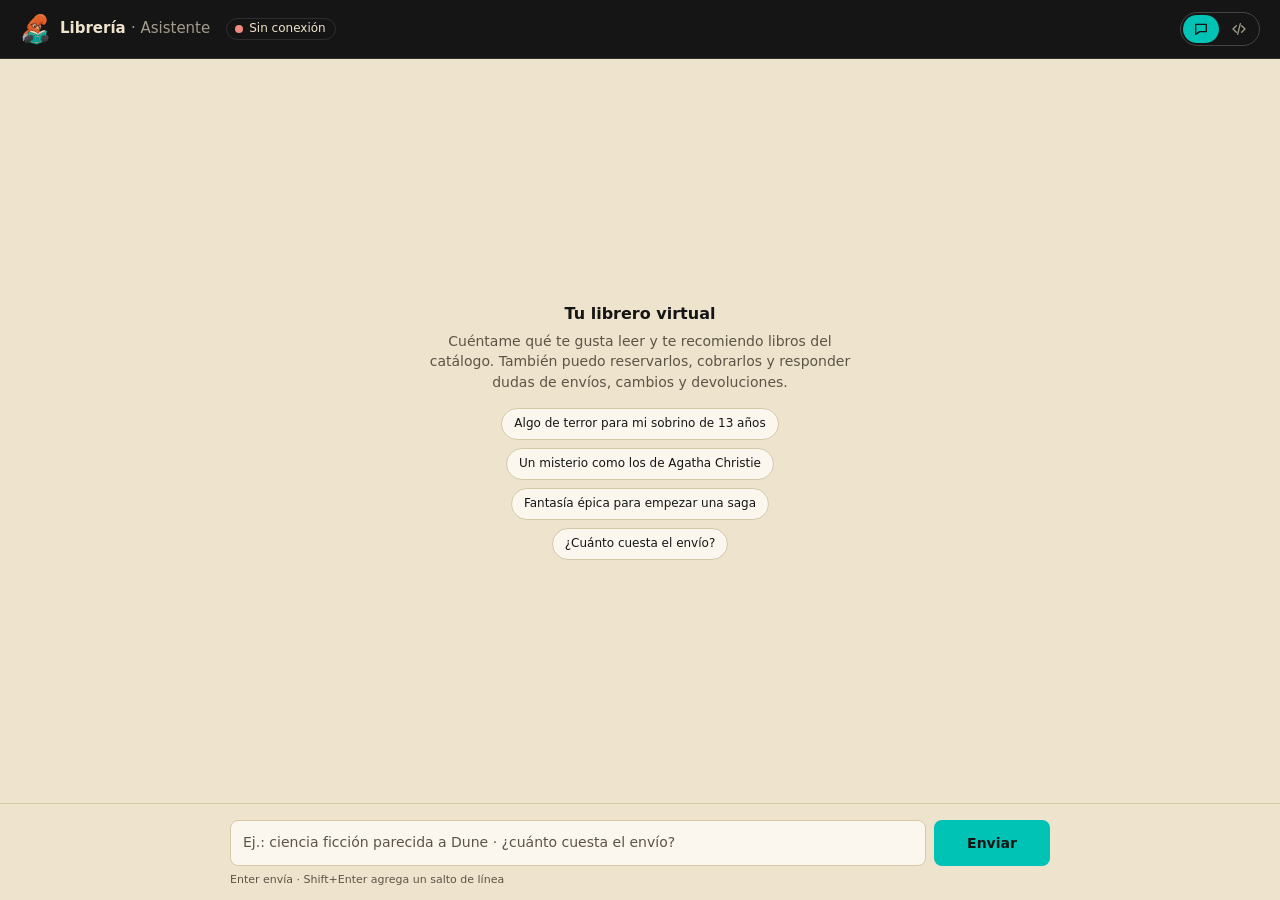
==== commit 19432ed9: "feat: interfaz marfil, vista de cliente y tarjetas pulsables Paleta marfil, negro piano y turquesa c" ====
--- a/frontend/index.html
+++ b/frontend/index.html
@@ -3,12 +3,14 @@
 <head>
   <meta charset="utf-8">
   <meta name="viewport" content="width=device-width, initial-scale=1">
-  <meta name="color-scheme" content="dark">
+  <meta name="color-scheme" content="light">
   <meta name="description" content="Librero virtual: recomendaciones, catálogo de libros, pedidos, pagos y políticas.">
   <title>Librería · Asistente</title>
   <link rel="stylesheet" href="css/base.css">
   <link rel="stylesheet" href="css/disposicion.css">
+  <link rel="stylesheet" href="css/vistas.css">
   <link rel="stylesheet" href="css/chat.css">
+  <link rel="stylesheet" href="css/tarjetas.css">
   <link rel="stylesheet" href="css/paneles.css">
   <link rel="stylesheet" href="css/responsive.css">
   <link rel="stylesheet" href="css/animaciones.css">
@@ -18,10 +20,28 @@
   <a class="saltar" href="#entrada">Ir al campo de mensaje</a>
 
   <header class="cabecera">
-    <h1 class="marca"><span id="marca-nombre">Librería</span> <span class="marca-sub">· Asistente</span></h1>
+    <h1 class="marca">
+      <img class="marca-logo" src="img/logo.png" alt="" width="32" height="32" decoding="async">
+      <span><span id="marca-nombre">Librería</span> <span class="marca-sub">· Asistente</span></span>
+    </h1>
     <div class="estado">
       <span class="estado-indicador" id="estado-indicador" data-estado="cargando" role="status">Conectando…</span>
       <ul class="estado-meta" id="estado-meta" aria-label="Estado del servicio"></ul>
+    </div>
+    <!-- Vista de cliente o de programador (modo.js) -->
+    <div class="vista" role="group" aria-label="Vista">
+      <button class="vista-boton" id="vista-cliente" type="button" aria-pressed="true"
+              title="Vista de cliente: solo la conversación">
+        <svg aria-hidden="true" viewBox="0 0 24 24" width="16" height="16" fill="none" stroke="currentColor"
+             stroke-width="2" stroke-linejoin="round"><path d="M4 5h16v11H10l-6 4z"/></svg>
+        <span class="solo-lectores">Vista de cliente</span>
+      </button>
+      <button class="vista-boton" id="vista-programador" type="button" aria-pressed="false"
+              title="Vista de programador: logs, métricas y datos técnicos (pide el token de administración)">
+        <svg aria-hidden="true" viewBox="0 0 24 24" width="16" height="16" fill="none" stroke="currentColor"
+             stroke-width="2" stroke-linecap="round" stroke-linejoin="round"><path d="M8 7l-5 5 5 5M16 7l5 5-5 5M14 4l-4 16"/></svg>
+        <span class="solo-lectores">Vista de programador</span>
+      </button>
     </div>
     <button class="enlace salir" id="salir" type="button" hidden>Salir</button>
   </header>
@@ -43,6 +63,11 @@
       </form>
     </section>
 
+    <!-- Bordes arrastrables entre columnas (divisores.js) -->
+    <div class="divisor" id="divisor-panel" role="separator" aria-orientation="vertical" tabindex="0"
+         aria-label="Ancho de la conversación y del panel del cliente"
+         title="Arrastra para cambiar el ancho · doble clic para restablecer"></div>
+
     <!-- Columna 2: cliente, pedidos y catálogo -->
     <aside class="panel" aria-label="Cliente, pedidos y catálogo">
       <section class="bloque" aria-labelledby="titulo-cliente">
@@ -62,15 +87,19 @@
         <div id="pedidos"><p class="vacio">Cargando pedidos…</p></div>
       </section>
 
-      <section class="bloque" aria-labelledby="titulo-catalogo">
+      <section class="bloque bloque-catalogo" aria-labelledby="titulo-catalogo">
         <h2 class="bloque-titulo" id="titulo-catalogo">Catálogo</h2>
         <label class="solo-lectores" for="buscar-catalogo">Buscar en el catálogo</label>
         <input class="campo" id="buscar-catalogo" type="search" placeholder="Buscar libro, autor o ISBN…"
                autocomplete="off" aria-describedby="catalogo-resumen">
         <p class="ayuda" id="catalogo-resumen" aria-live="polite"></p>
-        <div id="catalogo"><p class="vacio">Cargando catálogo…</p></div>
+        <div class="catalogo-lista" id="catalogo" tabindex="0" aria-label="Libros del catálogo"><p class="vacio">Cargando catálogo…</p></div>
       </section>
     </aside>
+
+    <div class="divisor" id="divisor-logs" role="separator" aria-orientation="vertical" tabindex="0"
+         aria-label="Ancho del panel del cliente y del log"
+         title="Arrastra para cambiar el ancho · doble clic para restablecer"></div>
 
     <!-- Columna 3: logs en vivo -->
     <section class="logs" id="panel-logs" aria-labelledby="titulo-logs">
@@ -114,11 +143,39 @@
     </section>
   </main>
 
+  <!-- Token de administración para pasar a la vista de programador (modo.js) -->
+  <div class="acceso" id="dialogo-programador" role="dialog" aria-modal="true"
+       aria-labelledby="programador-titulo" hidden>
+    <form class="acceso-tarjeta" id="programador-formulario" novalidate>
+      <h2 class="acceso-titulo" id="programador-titulo">Vista de programador</h2>
+      <p class="acceso-texto">Muestra el log, las métricas y los datos técnicos de cada respuesta.
+        Ingresa el token de administración del servidor.</p>
+      <label class="etiqueta" for="programador-token">Token de administración</label>
+      <input class="campo" id="programador-token" type="password" autocomplete="off" spellcheck="false">
+      <p class="acceso-error" id="programador-error" role="alert" hidden></p>
+      <div class="acciones acciones-dialogo">
+        <button class="boton suave" id="programador-cancelar" type="button">Cancelar</button>
+        <button class="boton" id="programador-entrar" type="submit">Entrar</button>
+      </div>
+    </form>
+  </div>
+
   <!-- Acceso de la demo: visible solo si el backend tiene ACCESO_* configurado -->
   <div class="acceso" id="acceso" role="dialog" aria-modal="true" aria-labelledby="acceso-titulo" hidden>
-    <form class="acceso-tarjeta" id="acceso-formulario" novalidate>
-      <h2 class="acceso-titulo" id="acceso-titulo">Acceso a la demo</h2>
-      <p class="acceso-texto">Ingresa con el usuario y la clave que te compartieron.</p>
+    <form class="acceso-tarjeta acceso-login" id="acceso-formulario" novalidate>
+      <div class="acceso-logo" aria-hidden="true">
+        <!-- La mascota de la librería; si falta img/logo.png, acceso.js muestra el ícono del libro -->
+        <img class="acceso-logo-img" id="acceso-logo-img" src="img/logo.png" alt="" width="120" height="120"
+             decoding="async">
+        <svg class="acceso-logo-icono" id="acceso-logo-icono" viewBox="0 0 48 48" width="34" height="34" fill="none"
+             stroke="currentColor" stroke-width="2.6" stroke-linecap="round" stroke-linejoin="round" hidden>
+          <path d="M24 13c-4-3-10-4-16-3v24c6-1 12 0 16 3 4-3 10-4 16-3V10c-6-1-12 0-16 3z"/>
+          <path d="M24 13v24"/>
+        </svg>
+      </div>
+      <h2 class="acceso-titulo" id="acceso-titulo"><span id="acceso-marca">Librería Letra Viva</span></h2>
+      <p class="acceso-sub">Tu librero virtual</p>
+      <p class="acceso-texto">Inicia sesión para continuar.</p>
       <label class="etiqueta" for="acceso-usuario">Usuario</label>
       <input class="campo" id="acceso-usuario" name="usuario" autocomplete="username"
              autocapitalize="off" spellcheck="false" maxlength="60" required>
--- a/frontend/css/base.css
+++ b/frontend/css/base.css
@@ -1,47 +1,53 @@
 /* Asistente de librería — Variables (colores, tipografía, espacios, duraciones) y estilos base.
-   Orden de carga en index.html: base, disposicion, chat, paneles, responsive, animaciones. */
+   Orden de carga en index.html: base, disposicion, vistas, chat, tarjetas, paneles, responsive, animaciones. */
 
 /* 1. Variables ------------------------------------------------------------- */
 
+/* Paleta 60-30-10: marfil antiguo (#EEE3CC) de fondo, negro piano (#151515) en el texto,
+   la cabecera, las burbujas del cliente y el log, y turquesa surf (#00C2B5) como acento.
+   Todo texto pequeño cumple AA (4.5:1) sobre su fondo. */
 :root {
-  color-scheme: dark;
+  color-scheme: light;
 
   /* Superficies y texto */
-  --color-fondo: #0f1115;
-  --color-panel: #171a21;
-  --color-panel-alto: #1d212a;
-  --color-linea: #262b36;
-  --color-linea-fuerte: #364052;
-  --color-texto: #e8eaf0;
-  --color-tenue: #98a0b3;            /* 7:1 sobre el fondo */
-  --color-burbuja-cliente: #22304a;
-  --color-chip: #101318;
-  --color-codigo: #0c0e12;
-  --color-boton-suave: #232833;
-  --color-boton-suave-hover: #2b3140;
-
-  /* Acento y semánticos (los "-texto" están aclarados para texto pequeño, AA) */
-  --color-acento: #2f6cc6;           /* fondo de botón primario: 5:1 con blanco */
-  --color-acento-hover: #2864bd;
-  --color-acento-activo: #2459a8;
-  --color-acento-texto: #6ea3ea;
-  --color-ok: #2e9e6b;
-  --color-ok-texto: #45b884;
-  --color-aviso: #c98a1a;
-  --color-aviso-texto: #d69a2d;
-  --color-error: #c2453d;
-  --color-error-texto: #e8776f;
-  --color-ruta: #b48ead;
-  --color-foco: #8cb8ff;
-
-  /* Panel de logs */
-  --color-fondo-log: #0b0d11;
-  --color-linea-log: #161a21;
-  --color-hora-log: #7a8396;
-  --color-evento-log: #c9d1e0;
-  --color-campos-log: #8590a3;
-  --color-info-log: #6c9bd2;
-  --color-turno-activo: #131824;
+  --color-fondo: #eee3cc;            /* marfil antiguo: la conversación */
+  --color-panel: #e7dbc1;            /* marfil más tostado: el panel del cliente */
+  --color-panel-alto: #f4ecdc;
+  --color-superficie: #fbf7ee;       /* burbujas del librero, tarjetas y campos */
+  --color-linea: #d6c8a8;
+  --color-linea-fuerte: #bcaa86;
+  --color-texto: #151515;            /* negro piano: 14:1 sobre el marfil */
+  --color-tenue: #5c5446;            /* 5.4:1 sobre el panel */
+  --color-burbuja-cliente: #151515;
+  --color-texto-cliente: #eee3cc;
+  --color-chip: transparent;
+  --color-codigo: #f4ecdc;
+  --color-boton-suave: #e0d2b3;
+  --color-boton-suave-hover: #d6c6a2;
+
+  /* Acento y semánticos (los "-texto" están oscurecidos para texto pequeño, AA) */
+  --color-acento: #00c2b5;           /* turquesa surf: fondo de botón, con texto negro (8:1) */
+  --color-acento-hover: #00b0a4;
+  --color-acento-activo: #009d92;
+  --color-acento-texto: #006b64;
+  --color-sobre-acento: #151515;
+  --color-ok: #2e7d4f;
+  --color-ok-texto: #1e6a40;
+  --color-aviso: #b7791f;
+  --color-aviso-texto: #87580a;
+  --color-error: #b3261e;
+  --color-error-texto: #a3261d;
+  --color-ruta: #74497f;
+  --color-foco: #00857c;
+
+  /* Panel de logs (negro piano) */
+  --color-fondo-log: #151515;
+  --color-linea-log: #222222;
+  --color-hora-log: #8c8576;
+  --color-evento-log: #e6dcc6;
+  --color-campos-log: #a39c8c;
+  --color-info-log: #5fd4cb;
+  --color-turno-activo: #1f2624;
 
   /* Tipografía */
   --fuente-base: system-ui, -apple-system, "Segoe UI", Roboto, "Helvetica Neue", Arial, sans-serif;
@@ -58,18 +64,21 @@
   --radio-l: 12px;
   --radio-pildora: 999px;
 
-  /* Espacios */
+  /* Espacios (escala de 4 px) */
   --esp-1: 4px;
   --esp-2: 8px;
   --esp-3: 12px;
   --esp-4: 16px;
   --esp-5: 20px;
+  --esp-6: 24px;
+  --esp-7: 32px;
 
   /* Columnas */
   --ancho-panel: 320px;
   --ancho-logs: 380px;
   --ancho-lateral-compacto: 340px;
-  --ancho-burbuja: 680px;
+  --ancho-burbuja: 640px;
+  --ancho-hilo: 820px;        /* la conversación se centra en este ancho en pantallas anchas */
 
   /* Movimiento */
   --dur-rapida: 120ms;        /* hover, foco, cambios de color */
@@ -85,6 +94,30 @@
   --desplazamiento-entrada: 6px;
 }
 
+/* La cabecera y el log van en negro piano: dentro de ellos, los mismos nombres de
+   variable valen para fondo oscuro, así sus controles no necesitan reglas propias. */
+.cabecera,
+.logs {
+  color-scheme: dark;
+  --color-panel: #1f1f1f;
+  --color-panel-alto: #2a2a2a;
+  --color-superficie: #1f1f1f;
+  --color-linea: #2e2e2e;
+  --color-linea-fuerte: #454545;
+  --color-texto: #eee3cc;
+  --color-tenue: #a39c8c;            /* 6:1 sobre el negro piano */
+  --color-chip: transparent;
+  --color-boton-suave: #2a2a2a;
+  --color-boton-suave-hover: #363636;
+  --color-acento-texto: #00c2b5;
+  --color-ok-texto: #6fcf97;
+  --color-aviso-texto: #e0a64a;
+  --color-error-texto: #f08a80;
+  --color-foco: #00c2b5;
+  background: var(--color-fondo-log);
+  color: var(--color-texto);
+}
+
 /* 2. Base ------------------------------------------------------------------ */
 
 *,
@@ -160,7 +193,7 @@
   padding: var(--esp-2) var(--esp-3);
   border-radius: var(--radio-m);
   background: var(--color-acento);
-  color: #fff;
+  color: var(--color-sobre-acento);
   font-weight: 600;
   text-decoration: none;
   transform: translateY(calc(-100% - var(--esp-4)));
--- a/frontend/css/disposicion.css
+++ b/frontend/css/disposicion.css
@@ -1,5 +1,5 @@
 /* Asistente de librería — Disposición de las columnas y controles (botones, campos, selects).
-   Orden de carga en index.html: base, disposicion, chat, paneles, responsive, animaciones. */
+   Orden de carga en index.html: base, disposicion, vistas, chat, tarjetas, paneles, responsive, animaciones. */
 
 /* 3. Disposición ----------------------------------------------------------- */
 
@@ -13,9 +13,20 @@
 }
 
 .marca {
+  display: flex;
+  align-items: center;
+  gap: var(--esp-2);
   font-size: var(--texto-l);
   font-weight: 650;
   white-space: nowrap;
+}
+
+/* La mascota de la librería (la misma del login), junto al nombre */
+.marca-logo {
+  flex: none;
+  width: 32px;
+  height: 32px;
+  object-fit: contain;
 }
 
 .marca-sub {
@@ -93,9 +104,63 @@
 
 .disposicion {
   display: grid;
-  grid-template-columns: minmax(0, 1fr) var(--ancho-panel) var(--ancho-logs);
-  grid-template-areas: "chat panel logs";
+  /* Los divisores ocupan columnas de ancho 0: su zona de agarre se dibuja encima del borde. */
+  grid-template-columns: minmax(0, 1fr) 0 var(--ancho-panel) 0 var(--ancho-logs);
+  grid-template-areas: "chat divisor-panel panel divisor-logs logs";
   min-height: 0;
+}
+
+/* Bordes arrastrables (divisores.js): una franja de 8 px sobre el borde, con la línea
+   resaltada al pasar el puntero, al enfocarla con el teclado o al arrastrar. */
+.divisor {
+  position: relative;
+  z-index: 2;
+  touch-action: none;
+}
+
+#divisor-panel {
+  grid-area: divisor-panel;
+}
+
+#divisor-logs {
+  grid-area: divisor-logs;
+}
+
+.divisor::before {
+  content: "";
+  position: absolute;
+  top: 0;
+  bottom: 0;
+  left: -3px; /* poco hacia la izquierda: ahí está la barra de desplazamiento de la columna */
+  right: -5px;
+  cursor: col-resize;
+}
+
+.divisor::after {
+  content: "";
+  position: absolute;
+  top: 0;
+  bottom: 0;
+  left: -1px;
+  width: 2px;
+  background: transparent;
+  pointer-events: none;
+  transition: background-color var(--dur-rapida) ease-out;
+}
+
+.divisor:hover::after,
+.divisor:focus-visible::after,
+.divisor[data-arrastrando]::after {
+  background: var(--color-acento-texto);
+}
+
+.divisor:focus-visible {
+  outline: none;
+}
+
+.redimensionando {
+  cursor: col-resize;
+  user-select: none;
 }
 
 .chat,
@@ -132,7 +197,7 @@
   border: 1px solid transparent;
   border-radius: var(--radio-m);
   background: var(--color-acento);
-  color: #fff;
+  color: var(--color-sobre-acento);
   font: inherit;
   font-weight: 600;
   cursor: pointer;
@@ -192,7 +257,7 @@
   padding: 6px 9px;
   border: 1px solid var(--color-linea);
   border-radius: var(--radio-s);
-  background: var(--color-panel);
+  background: var(--color-superficie);
   color: var(--color-texto);
   font: inherit;
   font-size: var(--texto-s);
@@ -231,55 +296,3 @@
     min-height: 44px;
   }
 }
-
-/* ---------------------------------------------------------------------------
-   Acceso de la demo
-   --------------------------------------------------------------------------- */
-.salir {
-  margin-left: auto;
-}
-
-.acceso {
-  position: fixed;
-  inset: 0;
-  z-index: 50;
-  display: grid;
-  place-items: center;
-  padding: var(--esp-4);
-  background: rgb(10 12 16 / 0.92);
-}
-
-.acceso-tarjeta {
-  display: grid;
-  gap: var(--esp-2);
-  width: min(100%, 360px);
-  padding: var(--esp-5);
-  border: 1px solid var(--color-linea-fuerte);
-  border-radius: var(--radio-l);
-  background: var(--color-panel);
-}
-
-.acceso-titulo {
-  margin: 0;
-  font-size: 18px;
-}
-
-.acceso-texto {
-  margin: 0 0 var(--esp-2);
-  color: var(--color-tenue);
-}
-
-.acceso-error {
-  margin: 0;
-  color: var(--color-error-texto);
-}
-
-.acceso-entrar {
-  margin-top: var(--esp-2);
-  background: var(--color-acento);
-  color: #fff;
-}
-
-.acceso-entrar:hover {
-  background: var(--color-acento-hover);
-}
--- a/frontend/css/vistas.css
+++ b/frontend/css/vistas.css
@@ -0,0 +1,157 @@
+/* Asistente de librería — Vistas: interruptor cliente/programador, vista de cliente y pantallas
+   sobre la app (acceso de la demo y token de administración).
+   Orden de carga en index.html: base, disposicion, vistas, chat, tarjetas, paneles, responsive, animaciones. */
+
+/* Interruptor de vista: cliente (💬) o programador (</>) */
+.vista {
+  display: inline-flex;
+  gap: 2px;
+  margin-left: auto;
+  padding: 2px;
+  border: 1px solid var(--color-linea-fuerte);
+  border-radius: var(--radio-pildora);
+}
+
+.vista-boton {
+  display: grid;
+  place-items: center;
+  width: 36px;
+  height: 28px;
+  border: 0;
+  border-radius: var(--radio-pildora);
+  background: transparent;
+  color: var(--color-tenue);
+  cursor: pointer;
+  transition:
+    background-color var(--dur-rapida) ease-out,
+    color var(--dur-rapida) ease-out;
+}
+
+.vista-boton:hover {
+  color: var(--color-texto);
+}
+
+.vista-boton[aria-pressed="true"] {
+  background: var(--color-acento);
+  color: var(--color-sobre-acento);
+}
+
+.acciones-dialogo {
+  justify-content: flex-end;
+  margin-top: var(--esp-2);
+}
+
+/* Vista de cliente: solo la conversación. Lo técnico vive en la de programador. */
+body[data-modo="cliente"] .disposicion {
+  grid-template-columns: minmax(0, 1fr);
+  grid-template-rows: minmax(0, 1fr);
+  grid-template-areas: "chat";
+}
+
+body[data-modo="cliente"] :is(.panel, .logs, .divisor, .estado-meta, .datos, .json) {
+  display: none;
+}
+
+body[data-modo="cliente"] .chat {
+  border-right: 0;
+}
+
+/* Pantallas sobre la app (acceso y token): la app se ve detrás, difuminada. */
+.acceso {
+  position: fixed;
+  inset: 0;
+  z-index: 50;
+  display: grid;
+  place-items: center;
+  padding: var(--esp-4);
+  background: rgb(21 21 21 / 0.35);
+  -webkit-backdrop-filter: blur(14px) saturate(120%);
+  backdrop-filter: blur(14px) saturate(120%);
+}
+
+@supports not ((backdrop-filter: blur(1px)) or (-webkit-backdrop-filter: blur(1px))) {
+  .acceso {
+    background: rgb(21 21 21 / 0.85); /* sin difuminado, el fondo tapa la app */
+  }
+}
+
+.acceso-tarjeta {
+  display: grid;
+  gap: var(--esp-2);
+  width: min(100%, 380px);
+  padding: var(--esp-7) var(--esp-6) var(--esp-6);
+  border: 1px solid var(--color-linea);
+  border-radius: 16px;
+  background: var(--color-superficie);
+  box-shadow: 0 24px 60px rgb(21 21 21 / 0.28), 0 2px 6px rgb(21 21 21 / 0.12);
+  animation: entrar var(--dur-mensaje) var(--curva-salida) both;
+}
+
+/* Login: logo, nombre de la librería y los campos debajo */
+.acceso-logo {
+  display: grid;
+  place-items: center;
+  margin: calc(-1 * var(--esp-3)) auto var(--esp-1);
+}
+
+.acceso-logo-img {
+  width: 120px;
+  height: 120px;
+  object-fit: contain; /* la mascota (256 px, fondo transparente) se ve nítida al doble de densidad */
+}
+
+.acceso-logo-icono {
+  box-sizing: content-box;
+  padding: 15px;
+  border-radius: 18px;
+  background: var(--color-burbuja-cliente);
+  color: var(--color-acento);
+}
+
+.acceso-login .acceso-titulo,
+.acceso-sub {
+  text-align: center;
+}
+
+.acceso-sub {
+  margin: -4px 0 0;
+  color: var(--color-tenue);
+  font-size: var(--texto-s);
+  letter-spacing: 0.06em;
+  text-transform: uppercase;
+}
+
+.acceso-login .acceso-texto {
+  margin: var(--esp-3) 0 var(--esp-1);
+  text-align: center;
+}
+
+.acceso-login .campo {
+  min-height: 40px;
+  font-size: var(--texto-m);
+}
+
+.acceso-titulo {
+  margin: 0;
+  font-size: 20px;
+}
+
+.acceso-texto {
+  margin: 0 0 var(--esp-2);
+  color: var(--color-tenue);
+}
+
+.acceso-error {
+  margin: 0;
+  color: var(--color-error-texto);
+}
+
+.acceso-entrar {
+  margin-top: var(--esp-2);
+  background: var(--color-acento);
+  color: var(--color-sobre-acento);
+}
+
+.acceso-entrar:hover {
+  background: var(--color-acento-hover);
+}
--- a/frontend/css/chat.css
+++ b/frontend/css/chat.css
@@ -1,5 +1,5 @@
 /* Asistente de librería — Chat: hilo, burbujas, sugerencias, indicador de escritura, chips y formulario.
-   Orden de carga en index.html: base, disposicion, chat, paneles, responsive, animaciones. */
+   Orden de carga en index.html: base, disposicion, vistas, chat, tarjetas, paneles, responsive, animaciones. */
 
 /* 5. Chat ------------------------------------------------------------------ */
 
@@ -9,14 +9,17 @@
   border-right: 1px solid var(--color-linea);
 }
 
+/* En pantallas anchas la conversación se centra en --ancho-hilo: las líneas no se estiran
+   y el compositor queda alineado con los mensajes. */
 .hilo {
+  --margen-hilo: max(var(--esp-6), calc((100% - var(--ancho-hilo)) / 2));
   position: relative; /* offsetTop de los mensajes se mide contra el hilo */
   flex: 1;
   min-height: 0;
   display: flex;
   flex-direction: column;
-  gap: 10px;
-  padding: var(--esp-4) var(--esp-5);
+  gap: var(--esp-4);
+  padding: var(--esp-6) var(--margen-hilo);
   overflow-y: auto;
   overscroll-behavior: contain;
 }
@@ -27,8 +30,9 @@
 
 .msg {
   max-width: min(100%, var(--ancho-burbuja));
-  padding: 9px 12px;
+  padding: var(--esp-3) var(--esp-4);
   border-radius: var(--radio-l);
+  line-height: 1.55;
   overflow-wrap: anywhere;
   animation: entrar var(--dur-mensaje) var(--curva-salida) both;
 }
@@ -36,14 +40,25 @@
 .msg.u {
   align-self: flex-end;
   background: var(--color-burbuja-cliente);
+  color: var(--color-texto-cliente);
   border-bottom-right-radius: var(--radio-s);
+}
+
+.msg.u:not(:first-child) {
+  margin-top: var(--esp-3); /* cada pregunta abre un turno nuevo: más aire antes */
 }
 
 .msg.b {
   align-self: flex-start;
+  width: min(100%, var(--ancho-burbuja));
   border: 1px solid var(--color-linea);
   border-bottom-left-radius: var(--radio-s);
-  background: var(--color-panel);
+  background: var(--color-superficie);
+  box-shadow: 0 1px 2px rgb(21 21 21 / 0.06);
+}
+
+.msg.b.escribiendo {
+  width: auto;
 }
 
 .msg.error {
@@ -113,7 +128,7 @@
   padding: 5px 12px;
   border: 1px solid var(--color-linea);
   border-radius: var(--radio-pildora);
-  background: var(--color-panel);
+  background: var(--color-superficie);
   color: var(--color-texto);
   font: inherit;
   font-size: var(--texto-s);
@@ -157,40 +172,15 @@
   animation-delay: calc(var(--dur-puntos) * 0.3);
 }
 
-/* Tarjetas de libros mostrados en la respuesta */
-
-.libros {
-  display: grid;
-  grid-template-columns: repeat(auto-fill, minmax(180px, 1fr));
-  gap: var(--esp-2, 8px);
-  margin: 10px 0 0;
-  padding: 0;
-  list-style: none;
-}
-
-.libro {
-  display: flex;
-  flex-direction: column;
-  gap: 2px;
-  padding: 8px 10px;
-  border: 1px solid var(--color-linea);
-  border-radius: var(--radio-s);
-  background: var(--color-fondo, transparent);
-  animation: entrar-chip var(--dur-chip) var(--curva-salida) both;
-}
-
-.libro-titulo { color: var(--color-texto); }
-.libro-autor { color: var(--color-tenue); font-size: var(--texto-s); }
-.libro-datos { color: var(--color-ok-texto); font-size: var(--texto-s); }
-
-/* Chips de metadatos */
+/* Chips de metadatos: los datos técnicos del turno, al pie de la respuesta y discretos */
 
 .datos {
   display: flex;
   flex-wrap: wrap;
-  gap: 5px;
-  margin: 8px 0 0;
-  padding: 0;
+  gap: var(--esp-1) 6px;
+  margin: var(--esp-3) 0 0;
+  padding: var(--esp-2) 0 0;
+  border-top: 1px solid var(--color-linea);
   list-style: none;
 }
 
@@ -325,7 +315,7 @@
   grid-template-columns: minmax(0, 1fr) auto;
   align-items: end;
   gap: 6px var(--esp-2);
-  padding: var(--esp-3) var(--esp-5) var(--esp-2);
+  padding: var(--esp-4) max(var(--esp-6), calc((100% - var(--ancho-hilo)) / 2)) var(--esp-3);
   border-top: 1px solid var(--color-linea);
 }
 
@@ -335,7 +325,7 @@
   padding: 11px 12px;
   border: 1px solid var(--color-linea);
   border-radius: var(--radio-m);
-  background: var(--color-panel);
+  background: var(--color-superficie);
   color: var(--color-texto);
   font: inherit;
   line-height: 1.45;
--- a/frontend/css/tarjetas.css
+++ b/frontend/css/tarjetas.css
@@ -0,0 +1,98 @@
+/* Asistente de librería — Tarjetas dentro de las respuestas: libros mostrados y pedido con su pago.
+   Orden de carga en index.html: base, disposicion, vistas, chat, tarjetas, paneles, responsive, animaciones. */
+
+/* Tarjetas de libros mostrados en la respuesta */
+
+.libros {
+  display: grid;
+  grid-template-columns: repeat(auto-fill, minmax(180px, 1fr));
+  gap: var(--esp-2);
+  margin: var(--esp-3) 0 0;
+  padding: 0;
+  list-style: none;
+}
+
+.libro {
+  display: flex;
+  animation: entrar-chip var(--dur-chip) var(--curva-salida) both;
+}
+
+/* Cada tarjeta es un botón: elegirla envía "Quiero el libro «…»" al librero (libros.js) */
+.libro-boton {
+  display: flex;
+  flex: 1;
+  flex-direction: column;
+  gap: var(--esp-1);
+  padding: var(--esp-3);
+  border: 1px solid var(--color-linea);
+  border-top: 3px solid var(--color-acento); /* el 10 % de turquesa: cada libro del catálogo */
+  border-radius: var(--radio-m);
+  background: var(--color-panel-alto);
+  color: inherit;
+  font: inherit;
+  text-align: left;
+  cursor: pointer;
+  transition:
+    border-color var(--dur-rapida) ease-out,
+    box-shadow var(--dur-rapida) ease-out;
+}
+
+.libro-boton:hover:not(:disabled) {
+  border-color: var(--color-linea-fuerte);
+  border-top-color: var(--color-acento);
+  box-shadow: 0 2px 8px rgb(21 21 21 / 0.08);
+}
+
+.libro-boton:disabled {
+  border-top-color: var(--color-linea-fuerte);
+  cursor: not-allowed;
+}
+
+.libro-titulo { color: var(--color-texto); font-weight: 600; line-height: 1.3; }
+.libro-autor { color: var(--color-tenue); font-size: var(--texto-s); }
+.libro-datos { color: var(--color-ok-texto); font-size: var(--texto-s); }
+
+.libro-elegir {
+  align-self: flex-start;
+  margin-top: auto; /* al pie, alineado aunque los títulos tengan otro largo */
+  padding: 2px var(--esp-3);
+  border-radius: var(--radio-pildora);
+  background: var(--color-acento);
+  color: var(--color-sobre-acento);
+  font-size: var(--texto-s);
+  font-weight: 600;
+}
+
+.libro-boton:hover:not(:disabled) .libro-elegir { background: var(--color-acento-hover); }
+.libro-boton:disabled .libro-elegir { background: var(--color-boton-suave); color: var(--color-tenue); }
+
+/* Tarjeta del pedido: los montos vienen calculados por el servidor */
+
+.carrito {
+  margin-top: 8px;
+  padding: 10px 12px;
+  border: 1px solid var(--color-linea-fuerte);
+  border-radius: var(--radio-s);
+  font-size: var(--texto-s);
+  animation: entrar-chip var(--dur-chip) var(--curva-salida) both;
+}
+.carrito-cabecera, .carrito-lineas li, .carrito-fila {
+  display: flex;
+  justify-content: space-between;
+  gap: 12px;
+}
+.carrito-estado { color: var(--color-aviso-texto); }
+.carrito-lineas { list-style: none; margin: 8px 0; padding: 0; display: grid; gap: 4px; }
+.carrito-importe, .carrito-fila dd { margin: 0; font-variant-numeric: tabular-nums; }
+.carrito-totales { margin: 0; padding-top: 6px; border-top: 1px solid var(--color-linea); }
+.carrito-fila dt { color: var(--color-tenue); }
+.carrito-total { font-weight: 600; color: var(--color-texto); }
+.carrito-nota { margin: 6px 0 0; color: var(--color-ok-texto); }
+.carrito-pago { display: flex; flex-wrap: wrap; align-items: center; gap: 8px; margin-top: 10px; }
+.carrito-metodo { padding: 6px 8px; border-radius: var(--radio-s); border: 1px solid var(--color-linea-fuerte); background: var(--color-panel-alto); color: var(--color-texto); }
+.carrito-pagar { padding: 6px 14px; border: 0; border-radius: var(--radio-s); background: var(--color-acento); color: var(--color-sobre-acento); font-weight: 600; cursor: pointer; }
+.carrito-pagar:hover:not(:disabled) { background: var(--color-acento-hover); }
+.carrito-pagar:disabled, .carrito-metodo:disabled { opacity: 0.55; cursor: not-allowed; }
+.carrito-aviso { flex-basis: 100%; margin: 0; color: var(--color-tenue); }
+.carrito-numero { flex: 1 1 180px; padding: 6px 8px; border-radius: var(--radio-s); border: 1px solid var(--color-linea-fuerte); background: var(--color-panel-alto); color: var(--color-texto); }
+.carrito-numero[hidden] { display: none; }
--- a/frontend/css/paneles.css
+++ b/frontend/css/paneles.css
@@ -1,13 +1,14 @@
 /* Asistente de librería — Panel lateral (cliente, pedidos, catálogo) y panel de logs.
-   Orden de carga en index.html: base, disposicion, chat, paneles, responsive, animaciones. */
+   Orden de carga en index.html: base, disposicion, vistas, chat, tarjetas, paneles, responsive, animaciones. */
 
 /* 6. Panel ----------------------------------------------------------------- */
 
 .panel {
   display: flex;
   flex-direction: column;
-  gap: var(--esp-5);
-  padding: var(--esp-4);
+  gap: var(--esp-6);
+  padding: var(--esp-5) var(--esp-4);
+  background: var(--color-panel);
   overflow-y: auto;
   overscroll-behavior: contain;
   border-right: 1px solid var(--color-linea);
@@ -25,6 +26,20 @@
   letter-spacing: 0.06em;
   text-transform: uppercase;
   color: var(--color-tenue);
+}
+
+/* El catálogo ocupa lo que queda del panel y su lista tiene scroll propio; en una ventana
+   baja conserva 260 px y es el panel entero el que se desplaza. */
+.bloque-catalogo {
+  flex: 1 1 0;
+  min-height: 260px;
+}
+
+.catalogo-lista {
+  flex: 1 1 0;
+  min-height: 0;
+  overflow-y: auto;
+  overscroll-behavior: contain;
 }
 
 .acciones {
@@ -40,7 +55,7 @@
 }
 
 .item {
-  padding: 7px 6px;
+  padding: var(--esp-2) var(--esp-1);
   border-bottom: 1px solid var(--color-linea);
   font-size: 12.5px;
 }
--- a/frontend/css/responsive.css
+++ b/frontend/css/responsive.css
@@ -1,10 +1,14 @@
 /* Asistente de librería — Ajustes por ancho de pantalla; se carga después de los componentes para prevalecer.
-   Orden de carga en index.html: base, disposicion, chat, paneles, responsive, animaciones. */
+   Orden de carga en index.html: base, disposicion, vistas, chat, tarjetas, paneles, responsive, animaciones. */
 
 /* 8. Responsive ------------------------------------------------------------ */
 
 /* Bajo 1280 px: chat a la izquierda; panel y logs apilados a la derecha. */
 @media (max-width: 1279.98px) {
+  .divisor {
+    display: none; /* los bordes arrastrables son para las tres columnas */
+  }
+
   .disposicion {
     grid-template-columns: minmax(0, 1fr) var(--ancho-lateral-compacto);
     grid-template-rows: minmax(0, 1fr) minmax(0, 1fr);
@@ -54,6 +58,10 @@
     border-right: 0;
   }
 
+  .catalogo-lista {
+    max-height: 60vh; /* en una columna, la lista no empuja el log hasta el final */
+  }
+
   .logs {
     height: 70vh;
     height: 70dvh;
--- a/frontend/css/animaciones.css
+++ b/frontend/css/animaciones.css
@@ -1,5 +1,5 @@
 /* Asistente de librería — Animaciones y preferencias del sistema (movimiento reducido, colores forzados).
-   Orden de carga en index.html: base, disposicion, chat, paneles, responsive, animaciones. */
+   Orden de carga en index.html: base, disposicion, vistas, chat, tarjetas, paneles, responsive, animaciones. */
 
 /* 9. Animaciones ----------------------------------------------------------- */
 
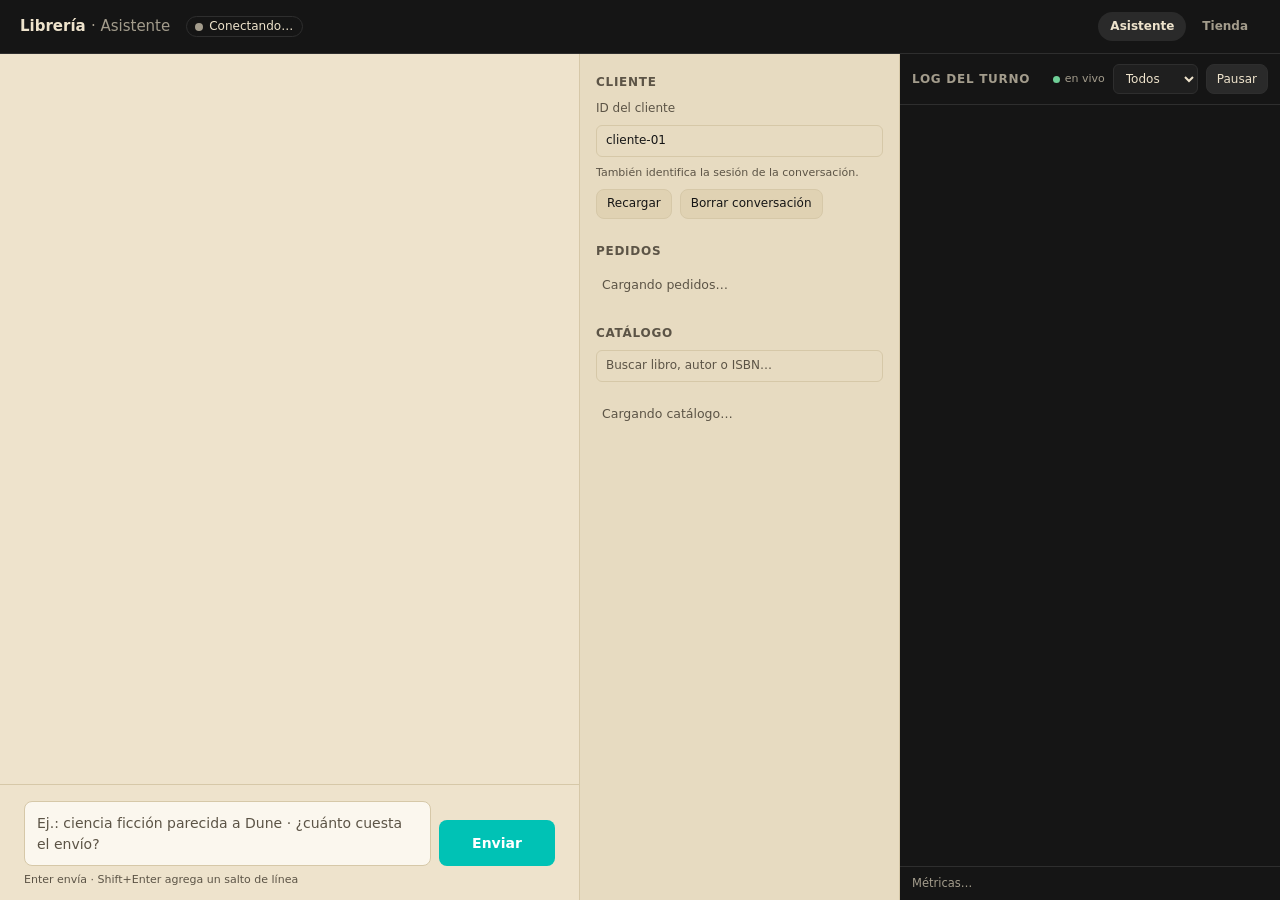
==== commit 638b47ec: "feat(frontend): vitrina de la tienda con las portadas de los libros - Nueva página `tienda.html`: to" ====
--- a/frontend/index.html
+++ b/frontend/index.html
@@ -3,14 +3,12 @@
 <head>
   <meta charset="utf-8">
   <meta name="viewport" content="width=device-width, initial-scale=1">
-  <meta name="color-scheme" content="light">
+  <meta name="color-scheme" content="dark">
   <meta name="description" content="Librero virtual: recomendaciones, catálogo de libros, pedidos, pagos y políticas.">
   <title>Librería · Asistente</title>
   <link rel="stylesheet" href="css/base.css">
   <link rel="stylesheet" href="css/disposicion.css">
-  <link rel="stylesheet" href="css/vistas.css">
   <link rel="stylesheet" href="css/chat.css">
-  <link rel="stylesheet" href="css/tarjetas.css">
   <link rel="stylesheet" href="css/paneles.css">
   <link rel="stylesheet" href="css/responsive.css">
   <link rel="stylesheet" href="css/animaciones.css">
@@ -20,29 +18,15 @@
   <a class="saltar" href="#entrada">Ir al campo de mensaje</a>
 
   <header class="cabecera">
-    <h1 class="marca">
-      <img class="marca-logo" src="img/logo.png" alt="" width="32" height="32" decoding="async">
-      <span><span id="marca-nombre">Librería</span> <span class="marca-sub">· Asistente</span></span>
-    </h1>
+    <h1 class="marca"><span id="marca-nombre">Librería</span> <span class="marca-sub">· Asistente</span></h1>
     <div class="estado">
       <span class="estado-indicador" id="estado-indicador" data-estado="cargando" role="status">Conectando…</span>
       <ul class="estado-meta" id="estado-meta" aria-label="Estado del servicio"></ul>
     </div>
-    <!-- Vista de cliente o de programador (modo.js) -->
-    <div class="vista" role="group" aria-label="Vista">
-      <button class="vista-boton" id="vista-cliente" type="button" aria-pressed="true"
-              title="Vista de cliente: solo la conversación">
-        <svg aria-hidden="true" viewBox="0 0 24 24" width="16" height="16" fill="none" stroke="currentColor"
-             stroke-width="2" stroke-linejoin="round"><path d="M4 5h16v11H10l-6 4z"/></svg>
-        <span class="solo-lectores">Vista de cliente</span>
-      </button>
-      <button class="vista-boton" id="vista-programador" type="button" aria-pressed="false"
-              title="Vista de programador: logs, métricas y datos técnicos (pide el token de administración)">
-        <svg aria-hidden="true" viewBox="0 0 24 24" width="16" height="16" fill="none" stroke="currentColor"
-             stroke-width="2" stroke-linecap="round" stroke-linejoin="round"><path d="M8 7l-5 5 5 5M16 7l5 5-5 5M14 4l-4 16"/></svg>
-        <span class="solo-lectores">Vista de programador</span>
-      </button>
-    </div>
+    <nav class="navegacion" aria-label="Secciones">
+      <a class="navegacion-enlace" href="./" aria-current="page">Asistente</a>
+      <a class="navegacion-enlace" href="tienda.html">Tienda</a>
+    </nav>
     <button class="enlace salir" id="salir" type="button" hidden>Salir</button>
   </header>
 
@@ -63,11 +47,6 @@
       </form>
     </section>
 
-    <!-- Bordes arrastrables entre columnas (divisores.js) -->
-    <div class="divisor" id="divisor-panel" role="separator" aria-orientation="vertical" tabindex="0"
-         aria-label="Ancho de la conversación y del panel del cliente"
-         title="Arrastra para cambiar el ancho · doble clic para restablecer"></div>
-
     <!-- Columna 2: cliente, pedidos y catálogo -->
     <aside class="panel" aria-label="Cliente, pedidos y catálogo">
       <section class="bloque" aria-labelledby="titulo-cliente">
@@ -87,19 +66,15 @@
         <div id="pedidos"><p class="vacio">Cargando pedidos…</p></div>
       </section>
 
-      <section class="bloque bloque-catalogo" aria-labelledby="titulo-catalogo">
+      <section class="bloque" aria-labelledby="titulo-catalogo">
         <h2 class="bloque-titulo" id="titulo-catalogo">Catálogo</h2>
         <label class="solo-lectores" for="buscar-catalogo">Buscar en el catálogo</label>
         <input class="campo" id="buscar-catalogo" type="search" placeholder="Buscar libro, autor o ISBN…"
                autocomplete="off" aria-describedby="catalogo-resumen">
         <p class="ayuda" id="catalogo-resumen" aria-live="polite"></p>
-        <div class="catalogo-lista" id="catalogo" tabindex="0" aria-label="Libros del catálogo"><p class="vacio">Cargando catálogo…</p></div>
+        <div id="catalogo"><p class="vacio">Cargando catálogo…</p></div>
       </section>
     </aside>
-
-    <div class="divisor" id="divisor-logs" role="separator" aria-orientation="vertical" tabindex="0"
-         aria-label="Ancho del panel del cliente y del log"
-         title="Arrastra para cambiar el ancho · doble clic para restablecer"></div>
 
     <!-- Columna 3: logs en vivo -->
     <section class="logs" id="panel-logs" aria-labelledby="titulo-logs">
@@ -143,39 +118,11 @@
     </section>
   </main>
 
-  <!-- Token de administración para pasar a la vista de programador (modo.js) -->
-  <div class="acceso" id="dialogo-programador" role="dialog" aria-modal="true"
-       aria-labelledby="programador-titulo" hidden>
-    <form class="acceso-tarjeta" id="programador-formulario" novalidate>
-      <h2 class="acceso-titulo" id="programador-titulo">Vista de programador</h2>
-      <p class="acceso-texto">Muestra el log, las métricas y los datos técnicos de cada respuesta.
-        Ingresa el token de administración del servidor.</p>
-      <label class="etiqueta" for="programador-token">Token de administración</label>
-      <input class="campo" id="programador-token" type="password" autocomplete="off" spellcheck="false">
-      <p class="acceso-error" id="programador-error" role="alert" hidden></p>
-      <div class="acciones acciones-dialogo">
-        <button class="boton suave" id="programador-cancelar" type="button">Cancelar</button>
-        <button class="boton" id="programador-entrar" type="submit">Entrar</button>
-      </div>
-    </form>
-  </div>
-
   <!-- Acceso de la demo: visible solo si el backend tiene ACCESO_* configurado -->
   <div class="acceso" id="acceso" role="dialog" aria-modal="true" aria-labelledby="acceso-titulo" hidden>
-    <form class="acceso-tarjeta acceso-login" id="acceso-formulario" novalidate>
-      <div class="acceso-logo" aria-hidden="true">
-        <!-- La mascota de la librería; si falta img/logo.png, acceso.js muestra el ícono del libro -->
-        <img class="acceso-logo-img" id="acceso-logo-img" src="img/logo.png" alt="" width="120" height="120"
-             decoding="async">
-        <svg class="acceso-logo-icono" id="acceso-logo-icono" viewBox="0 0 48 48" width="34" height="34" fill="none"
-             stroke="currentColor" stroke-width="2.6" stroke-linecap="round" stroke-linejoin="round" hidden>
-          <path d="M24 13c-4-3-10-4-16-3v24c6-1 12 0 16 3 4-3 10-4 16-3V10c-6-1-12 0-16 3z"/>
-          <path d="M24 13v24"/>
-        </svg>
-      </div>
-      <h2 class="acceso-titulo" id="acceso-titulo"><span id="acceso-marca">Librería Letra Viva</span></h2>
-      <p class="acceso-sub">Tu librero virtual</p>
-      <p class="acceso-texto">Inicia sesión para continuar.</p>
+    <form class="acceso-tarjeta" id="acceso-formulario" novalidate>
+      <h2 class="acceso-titulo" id="acceso-titulo">Acceso a la demo</h2>
+      <p class="acceso-texto">Ingresa con el usuario y la clave que te compartieron.</p>
       <label class="etiqueta" for="acceso-usuario">Usuario</label>
       <input class="campo" id="acceso-usuario" name="usuario" autocomplete="username"
              autocapitalize="off" spellcheck="false" maxlength="60" required>
--- a/frontend/css/disposicion.css
+++ b/frontend/css/disposicion.css
@@ -1,5 +1,5 @@
 /* Asistente de librería — Disposición de las columnas y controles (botones, campos, selects).
-   Orden de carga en index.html: base, disposicion, vistas, chat, tarjetas, paneles, responsive, animaciones. */
+   Orden de carga en index.html: base, disposicion, chat, paneles, responsive, animaciones. */
 
 /* 3. Disposición ----------------------------------------------------------- */
 
@@ -13,20 +13,9 @@
 }
 
 .marca {
-  display: flex;
-  align-items: center;
-  gap: var(--esp-2);
   font-size: var(--texto-l);
   font-weight: 650;
   white-space: nowrap;
-}
-
-/* La mascota de la librería (la misma del login), junto al nombre */
-.marca-logo {
-  flex: none;
-  width: 32px;
-  height: 32px;
-  object-fit: contain;
 }
 
 .marca-sub {
@@ -104,63 +93,9 @@
 
 .disposicion {
   display: grid;
-  /* Los divisores ocupan columnas de ancho 0: su zona de agarre se dibuja encima del borde. */
-  grid-template-columns: minmax(0, 1fr) 0 var(--ancho-panel) 0 var(--ancho-logs);
-  grid-template-areas: "chat divisor-panel panel divisor-logs logs";
+  grid-template-columns: minmax(0, 1fr) var(--ancho-panel) var(--ancho-logs);
+  grid-template-areas: "chat panel logs";
   min-height: 0;
-}
-
-/* Bordes arrastrables (divisores.js): una franja de 8 px sobre el borde, con la línea
-   resaltada al pasar el puntero, al enfocarla con el teclado o al arrastrar. */
-.divisor {
-  position: relative;
-  z-index: 2;
-  touch-action: none;
-}
-
-#divisor-panel {
-  grid-area: divisor-panel;
-}
-
-#divisor-logs {
-  grid-area: divisor-logs;
-}
-
-.divisor::before {
-  content: "";
-  position: absolute;
-  top: 0;
-  bottom: 0;
-  left: -3px; /* poco hacia la izquierda: ahí está la barra de desplazamiento de la columna */
-  right: -5px;
-  cursor: col-resize;
-}
-
-.divisor::after {
-  content: "";
-  position: absolute;
-  top: 0;
-  bottom: 0;
-  left: -1px;
-  width: 2px;
-  background: transparent;
-  pointer-events: none;
-  transition: background-color var(--dur-rapida) ease-out;
-}
-
-.divisor:hover::after,
-.divisor:focus-visible::after,
-.divisor[data-arrastrando]::after {
-  background: var(--color-acento-texto);
-}
-
-.divisor:focus-visible {
-  outline: none;
-}
-
-.redimensionando {
-  cursor: col-resize;
-  user-select: none;
 }
 
 .chat,
@@ -197,7 +132,7 @@
   border: 1px solid transparent;
   border-radius: var(--radio-m);
   background: var(--color-acento);
-  color: var(--color-sobre-acento);
+  color: #fff;
   font: inherit;
   font-weight: 600;
   cursor: pointer;
@@ -257,7 +192,7 @@
   padding: 6px 9px;
   border: 1px solid var(--color-linea);
   border-radius: var(--radio-s);
-  background: var(--color-superficie);
+  background: var(--color-panel);
   color: var(--color-texto);
   font: inherit;
   font-size: var(--texto-s);
@@ -296,3 +231,86 @@
     min-height: 44px;
   }
 }
+
+/* Navegación entre el asistente y la tienda (index.html y tienda.html) */
+.navegacion {
+  display: flex;
+  gap: var(--esp-1);
+  margin-left: auto;
+}
+
+.navegacion-enlace {
+  padding: 6px var(--esp-3);
+  border-radius: var(--radio-pildora);
+  color: var(--color-tenue);
+  font-size: var(--texto-s);
+  font-weight: 600;
+  text-decoration: none;
+  transition: background-color var(--dur-rapida) ease-out, color var(--dur-rapida) ease-out;
+}
+
+.navegacion-enlace:hover {
+  background: var(--color-boton-suave);
+  color: var(--color-texto);
+}
+
+.navegacion-enlace[aria-current="page"] {
+  background: var(--color-boton-suave);
+  color: var(--color-texto);
+}
+
+.navegacion + .salir {
+  margin-left: 0;
+}
+
+/* ---------------------------------------------------------------------------
+   Acceso de la demo
+   --------------------------------------------------------------------------- */
+.salir {
+  margin-left: auto;
+}
+
+.acceso {
+  position: fixed;
+  inset: 0;
+  z-index: 50;
+  display: grid;
+  place-items: center;
+  padding: var(--esp-4);
+  background: rgb(10 12 16 / 0.92);
+}
+
+.acceso-tarjeta {
+  display: grid;
+  gap: var(--esp-2);
+  width: min(100%, 360px);
+  padding: var(--esp-5);
+  border: 1px solid var(--color-linea-fuerte);
+  border-radius: var(--radio-l);
+  background: var(--color-panel);
+}
+
+.acceso-titulo {
+  margin: 0;
+  font-size: 18px;
+}
+
+.acceso-texto {
+  margin: 0 0 var(--esp-2);
+  color: var(--color-tenue);
+}
+
+.acceso-error {
+  margin: 0;
+  color: var(--color-error-texto);
+}
+
+.acceso-entrar {
+  margin-top: var(--esp-2);
+  background: var(--color-acento);
+  color: #fff;
+}
+
+.acceso-entrar:hover {
+  background: var(--color-acento-hover);
+}
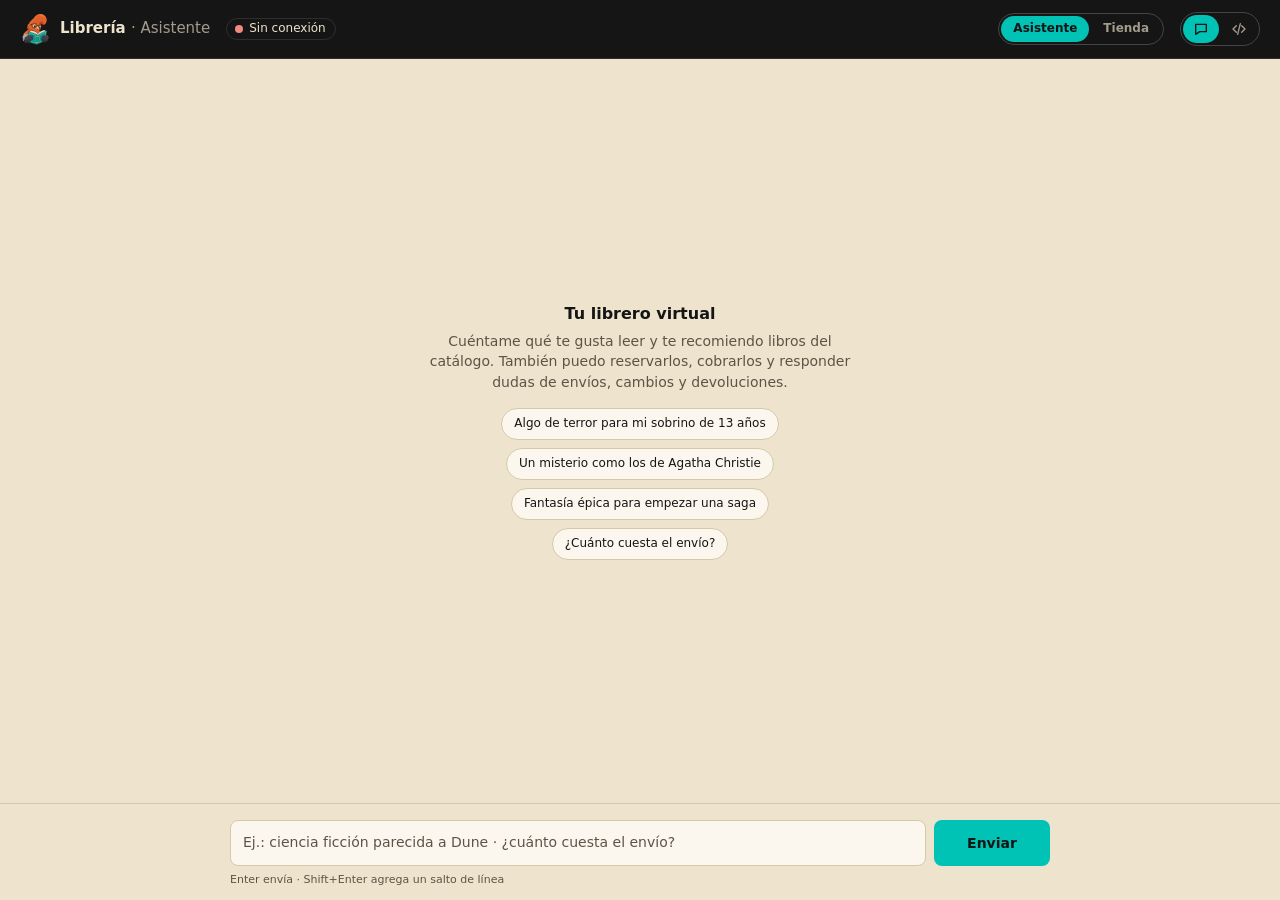
==== commit db414995: "Merge remote-tracking branch 'origin/dev' into feature/vitrina-libros Trae la interfaz marfil de dev" ====
--- a/frontend/index.html
+++ b/frontend/index.html
@@ -3,12 +3,14 @@
 <head>
   <meta charset="utf-8">
   <meta name="viewport" content="width=device-width, initial-scale=1">
-  <meta name="color-scheme" content="dark">
+  <meta name="color-scheme" content="light">
   <meta name="description" content="Librero virtual: recomendaciones, catálogo de libros, pedidos, pagos y políticas.">
   <title>Librería · Asistente</title>
   <link rel="stylesheet" href="css/base.css">
   <link rel="stylesheet" href="css/disposicion.css">
+  <link rel="stylesheet" href="css/vistas.css">
   <link rel="stylesheet" href="css/chat.css">
+  <link rel="stylesheet" href="css/tarjetas.css">
   <link rel="stylesheet" href="css/paneles.css">
   <link rel="stylesheet" href="css/responsive.css">
   <link rel="stylesheet" href="css/animaciones.css">
@@ -18,7 +20,10 @@
   <a class="saltar" href="#entrada">Ir al campo de mensaje</a>
 
   <header class="cabecera">
-    <h1 class="marca"><span id="marca-nombre">Librería</span> <span class="marca-sub">· Asistente</span></h1>
+    <h1 class="marca">
+      <img class="marca-logo" src="img/logo.png" alt="" width="32" height="32" decoding="async">
+      <span><span id="marca-nombre">Librería</span> <span class="marca-sub">· Asistente</span></span>
+    </h1>
     <div class="estado">
       <span class="estado-indicador" id="estado-indicador" data-estado="cargando" role="status">Conectando…</span>
       <ul class="estado-meta" id="estado-meta" aria-label="Estado del servicio"></ul>
@@ -27,7 +32,29 @@
       <a class="navegacion-enlace" href="./" aria-current="page">Asistente</a>
       <a class="navegacion-enlace" href="tienda.html">Tienda</a>
     </nav>
-    <button class="enlace salir" id="salir" type="button" hidden>Salir</button>
+    <!-- Vista de cliente o de programador (modo.js) -->
+    <div class="vista" role="group" aria-label="Vista">
+      <button class="vista-boton" id="vista-cliente" type="button" aria-pressed="true"
+              title="Vista de cliente: solo la conversación">
+        <svg aria-hidden="true" viewBox="0 0 24 24" width="16" height="16" fill="none" stroke="currentColor"
+             stroke-width="2" stroke-linejoin="round"><path d="M4 5h16v11H10l-6 4z"/></svg>
+        <span class="solo-lectores">Vista de cliente</span>
+      </button>
+      <button class="vista-boton" id="vista-programador" type="button" aria-pressed="false"
+              title="Vista de programador: logs, métricas y datos técnicos (pide el token de administración)">
+        <svg aria-hidden="true" viewBox="0 0 24 24" width="16" height="16" fill="none" stroke="currentColor"
+             stroke-width="2" stroke-linecap="round" stroke-linejoin="round"><path d="M8 7l-5 5 5 5M16 7l5 5-5 5M14 4l-4 16"/></svg>
+        <span class="solo-lectores">Vista de programador</span>
+      </button>
+    </div>
+    <!-- Cerrar sesión: borra la sesión, el token de administración y lo guardado en el navegador -->
+    <button class="salir" id="salir" type="button" hidden aria-label="Cerrar sesión"
+            title="Cerrar sesión: borra la sesión, el token de administración y los datos de este navegador">
+      <svg aria-hidden="true" viewBox="0 0 24 24" width="18" height="18" fill="none" stroke="currentColor"
+           stroke-width="2" stroke-linecap="round" stroke-linejoin="round">
+        <path d="M9 20H6a2 2 0 0 1-2-2V6a2 2 0 0 1 2-2h3M16 17l5-5-5-5M21 12H9"/>
+      </svg>
+    </button>
   </header>
 
   <main class="disposicion">
@@ -46,6 +73,11 @@
         <p class="ayuda compositor-ayuda" id="ayuda-entrada">Enter envía · Shift+Enter agrega un salto de línea</p>
       </form>
     </section>
+
+    <!-- Bordes arrastrables entre columnas (divisores.js) -->
+    <div class="divisor" id="divisor-panel" role="separator" aria-orientation="vertical" tabindex="0"
+         aria-label="Ancho de la conversación y del panel del cliente"
+         title="Arrastra para cambiar el ancho · doble clic para restablecer"></div>
 
     <!-- Columna 2: cliente, pedidos y catálogo -->
     <aside class="panel" aria-label="Cliente, pedidos y catálogo">
@@ -66,15 +98,19 @@
         <div id="pedidos"><p class="vacio">Cargando pedidos…</p></div>
       </section>
 
-      <section class="bloque" aria-labelledby="titulo-catalogo">
+      <section class="bloque bloque-catalogo" aria-labelledby="titulo-catalogo">
         <h2 class="bloque-titulo" id="titulo-catalogo">Catálogo</h2>
         <label class="solo-lectores" for="buscar-catalogo">Buscar en el catálogo</label>
         <input class="campo" id="buscar-catalogo" type="search" placeholder="Buscar libro, autor o ISBN…"
                autocomplete="off" aria-describedby="catalogo-resumen">
         <p class="ayuda" id="catalogo-resumen" aria-live="polite"></p>
-        <div id="catalogo"><p class="vacio">Cargando catálogo…</p></div>
+        <div class="catalogo-lista" id="catalogo" tabindex="0" aria-label="Libros del catálogo"><p class="vacio">Cargando catálogo…</p></div>
       </section>
     </aside>
+
+    <div class="divisor" id="divisor-logs" role="separator" aria-orientation="vertical" tabindex="0"
+         aria-label="Ancho del panel del cliente y del log"
+         title="Arrastra para cambiar el ancho · doble clic para restablecer"></div>
 
     <!-- Columna 3: logs en vivo -->
     <section class="logs" id="panel-logs" aria-labelledby="titulo-logs">
@@ -118,11 +154,39 @@
     </section>
   </main>
 
+  <!-- Token de administración para pasar a la vista de programador (modo.js) -->
+  <div class="acceso" id="dialogo-programador" role="dialog" aria-modal="true"
+       aria-labelledby="programador-titulo" hidden>
+    <form class="acceso-tarjeta" id="programador-formulario" novalidate>
+      <h2 class="acceso-titulo" id="programador-titulo">Vista de programador</h2>
+      <p class="acceso-texto">Muestra el log, las métricas y los datos técnicos de cada respuesta.
+        Ingresa el token de administración del servidor.</p>
+      <label class="etiqueta" for="programador-token">Token de administración</label>
+      <input class="campo" id="programador-token" type="password" autocomplete="off" spellcheck="false">
+      <p class="acceso-error" id="programador-error" role="alert" hidden></p>
+      <div class="acciones acciones-dialogo">
+        <button class="boton suave" id="programador-cancelar" type="button">Cancelar</button>
+        <button class="boton" id="programador-entrar" type="submit">Entrar</button>
+      </div>
+    </form>
+  </div>
+
   <!-- Acceso de la demo: visible solo si el backend tiene ACCESO_* configurado -->
   <div class="acceso" id="acceso" role="dialog" aria-modal="true" aria-labelledby="acceso-titulo" hidden>
-    <form class="acceso-tarjeta" id="acceso-formulario" novalidate>
-      <h2 class="acceso-titulo" id="acceso-titulo">Acceso a la demo</h2>
-      <p class="acceso-texto">Ingresa con el usuario y la clave que te compartieron.</p>
+    <form class="acceso-tarjeta acceso-login" id="acceso-formulario" novalidate>
+      <div class="acceso-logo" aria-hidden="true">
+        <!-- La mascota de la librería; si falta img/logo.png, acceso.js muestra el ícono del libro -->
+        <img class="acceso-logo-img" id="acceso-logo-img" src="img/logo.png" alt="" width="120" height="120"
+             decoding="async">
+        <svg class="acceso-logo-icono" id="acceso-logo-icono" viewBox="0 0 48 48" width="34" height="34" fill="none"
+             stroke="currentColor" stroke-width="2.6" stroke-linecap="round" stroke-linejoin="round" hidden>
+          <path d="M24 13c-4-3-10-4-16-3v24c6-1 12 0 16 3 4-3 10-4 16-3V10c-6-1-12 0-16 3z"/>
+          <path d="M24 13v24"/>
+        </svg>
+      </div>
+      <h2 class="acceso-titulo" id="acceso-titulo"><span id="acceso-marca">Librería Letra Viva</span></h2>
+      <p class="acceso-sub">Tu librero virtual</p>
+      <p class="acceso-texto">Inicia sesión para continuar.</p>
       <label class="etiqueta" for="acceso-usuario">Usuario</label>
       <input class="campo" id="acceso-usuario" name="usuario" autocomplete="username"
              autocapitalize="off" spellcheck="false" maxlength="60" required>
--- a/frontend/css/disposicion.css
+++ b/frontend/css/disposicion.css
@@ -1,5 +1,5 @@
 /* Asistente de librería — Disposición de las columnas y controles (botones, campos, selects).
-   Orden de carga en index.html: base, disposicion, chat, paneles, responsive, animaciones. */
+   Orden de carga en index.html: base, disposicion, vistas, chat, tarjetas, paneles, responsive, animaciones. */
 
 /* 3. Disposición ----------------------------------------------------------- */
 
@@ -13,9 +13,20 @@
 }
 
 .marca {
+  display: flex;
+  align-items: center;
+  gap: var(--esp-2);
   font-size: var(--texto-l);
   font-weight: 650;
   white-space: nowrap;
+}
+
+/* La mascota de la librería (la misma del login), junto al nombre */
+.marca-logo {
+  flex: none;
+  width: 32px;
+  height: 32px;
+  object-fit: contain;
 }
 
 .marca-sub {
@@ -93,9 +104,63 @@
 
 .disposicion {
   display: grid;
-  grid-template-columns: minmax(0, 1fr) var(--ancho-panel) var(--ancho-logs);
-  grid-template-areas: "chat panel logs";
+  /* Los divisores ocupan columnas de ancho 0: su zona de agarre se dibuja encima del borde. */
+  grid-template-columns: minmax(0, 1fr) 0 var(--ancho-panel) 0 var(--ancho-logs);
+  grid-template-areas: "chat divisor-panel panel divisor-logs logs";
   min-height: 0;
+}
+
+/* Bordes arrastrables (divisores.js): una franja de 8 px sobre el borde, con la línea
+   resaltada al pasar el puntero, al enfocarla con el teclado o al arrastrar. */
+.divisor {
+  position: relative;
+  z-index: 2;
+  touch-action: none;
+}
+
+#divisor-panel {
+  grid-area: divisor-panel;
+}
+
+#divisor-logs {
+  grid-area: divisor-logs;
+}
+
+.divisor::before {
+  content: "";
+  position: absolute;
+  top: 0;
+  bottom: 0;
+  left: -3px; /* poco hacia la izquierda: ahí está la barra de desplazamiento de la columna */
+  right: -5px;
+  cursor: col-resize;
+}
+
+.divisor::after {
+  content: "";
+  position: absolute;
+  top: 0;
+  bottom: 0;
+  left: -1px;
+  width: 2px;
+  background: transparent;
+  pointer-events: none;
+  transition: background-color var(--dur-rapida) ease-out;
+}
+
+.divisor:hover::after,
+.divisor:focus-visible::after,
+.divisor[data-arrastrando]::after {
+  background: var(--color-acento-texto);
+}
+
+.divisor:focus-visible {
+  outline: none;
+}
+
+.redimensionando {
+  cursor: col-resize;
+  user-select: none;
 }
 
 .chat,
@@ -132,7 +197,7 @@
   border: 1px solid transparent;
   border-radius: var(--radio-m);
   background: var(--color-acento);
-  color: #fff;
+  color: var(--color-sobre-acento);
   font: inherit;
   font-weight: 600;
   cursor: pointer;
@@ -192,7 +257,7 @@
   padding: 6px 9px;
   border: 1px solid var(--color-linea);
   border-radius: var(--radio-s);
-  background: var(--color-panel);
+  background: var(--color-superficie);
   color: var(--color-texto);
   font: inherit;
   font-size: var(--texto-s);
@@ -232,85 +297,37 @@
   }
 }
 
-/* Navegación entre el asistente y la tienda (index.html y tienda.html) */
+/* Navegación entre el asistente y la tienda (index.html y tienda.html), en la cabecera negra */
 .navegacion {
   display: flex;
-  gap: var(--esp-1);
+  gap: 2px;
   margin-left: auto;
+  padding: 2px;
+  border: 1px solid var(--color-linea-fuerte);
+  border-radius: var(--radio-pildora);
+}
+
+.navegacion + .vista {
+  margin-left: 0;
 }
 
 .navegacion-enlace {
-  padding: 6px var(--esp-3);
+  padding: 4px var(--esp-3);
   border-radius: var(--radio-pildora);
   color: var(--color-tenue);
   font-size: var(--texto-s);
   font-weight: 600;
   text-decoration: none;
-  transition: background-color var(--dur-rapida) ease-out, color var(--dur-rapida) ease-out;
+  transition:
+    background-color var(--dur-rapida) ease-out,
+    color var(--dur-rapida) ease-out;
 }
 
 .navegacion-enlace:hover {
-  background: var(--color-boton-suave);
   color: var(--color-texto);
 }
 
 .navegacion-enlace[aria-current="page"] {
-  background: var(--color-boton-suave);
-  color: var(--color-texto);
-}
-
-.navegacion + .salir {
-  margin-left: 0;
-}
-
-/* ---------------------------------------------------------------------------
-   Acceso de la demo
-   --------------------------------------------------------------------------- */
-.salir {
-  margin-left: auto;
-}
-
-.acceso {
-  position: fixed;
-  inset: 0;
-  z-index: 50;
-  display: grid;
-  place-items: center;
-  padding: var(--esp-4);
-  background: rgb(10 12 16 / 0.92);
-}
-
-.acceso-tarjeta {
-  display: grid;
-  gap: var(--esp-2);
-  width: min(100%, 360px);
-  padding: var(--esp-5);
-  border: 1px solid var(--color-linea-fuerte);
-  border-radius: var(--radio-l);
-  background: var(--color-panel);
-}
-
-.acceso-titulo {
-  margin: 0;
-  font-size: 18px;
-}
-
-.acceso-texto {
-  margin: 0 0 var(--esp-2);
-  color: var(--color-tenue);
-}
-
-.acceso-error {
-  margin: 0;
-  color: var(--color-error-texto);
-}
-
-.acceso-entrar {
-  margin-top: var(--esp-2);
   background: var(--color-acento);
-  color: #fff;
-}
-
-.acceso-entrar:hover {
-  background: var(--color-acento-hover);
-}
+  color: var(--color-sobre-acento);
+}
--- a/frontend/css/vistas.css
+++ b/frontend/css/vistas.css
@@ -0,0 +1,178 @@
+/* Asistente de librería — Vistas: interruptor cliente/programador, vista de cliente y pantallas
+   sobre la app (acceso de la demo y token de administración).
+   Orden de carga en index.html: base, disposicion, vistas, chat, tarjetas, paneles, responsive, animaciones. */
+
+/* Interruptor de vista: cliente (💬) o programador (</>) */
+.vista {
+  display: inline-flex;
+  gap: 2px;
+  margin-left: auto;
+  padding: 2px;
+  border: 1px solid var(--color-linea-fuerte);
+  border-radius: var(--radio-pildora);
+}
+
+.vista-boton {
+  display: grid;
+  place-items: center;
+  width: 36px;
+  height: 28px;
+  border: 0;
+  border-radius: var(--radio-pildora);
+  background: transparent;
+  color: var(--color-tenue);
+  cursor: pointer;
+  transition:
+    background-color var(--dur-rapida) ease-out,
+    color var(--dur-rapida) ease-out;
+}
+
+.vista-boton:hover {
+  color: var(--color-texto);
+}
+
+.vista-boton[aria-pressed="true"] {
+  background: var(--color-acento);
+  color: var(--color-sobre-acento);
+}
+
+/* Cerrar sesión (acceso.js): ícono junto al interruptor, en rojo al pasar el puntero */
+.salir {
+  display: grid;
+  place-items: center;
+  width: 34px;
+  height: 34px;
+  border: 1px solid var(--color-linea-fuerte);
+  border-radius: var(--radio-pildora);
+  background: transparent;
+  color: var(--color-tenue);
+  cursor: pointer;
+  transition:
+    color var(--dur-rapida) ease-out,
+    border-color var(--dur-rapida) ease-out;
+}
+
+.salir:hover {
+  border-color: var(--color-error-texto);
+  color: var(--color-error-texto);
+}
+
+.acciones-dialogo {
+  justify-content: flex-end;
+  margin-top: var(--esp-2);
+}
+
+/* Vista de cliente: solo la conversación. Lo técnico vive en la de programador. */
+body[data-modo="cliente"] .disposicion {
+  grid-template-columns: minmax(0, 1fr);
+  grid-template-rows: minmax(0, 1fr);
+  grid-template-areas: "chat";
+}
+
+body[data-modo="cliente"] :is(.panel, .logs, .divisor, .estado-meta, .datos, .json) {
+  display: none;
+}
+
+body[data-modo="cliente"] .chat {
+  border-right: 0;
+}
+
+/* Pantallas sobre la app (acceso y token): la app se ve detrás, difuminada. */
+.acceso {
+  position: fixed;
+  inset: 0;
+  z-index: 50;
+  display: grid;
+  place-items: center;
+  padding: var(--esp-4);
+  background: rgb(21 21 21 / 0.35);
+  -webkit-backdrop-filter: blur(14px) saturate(120%);
+  backdrop-filter: blur(14px) saturate(120%);
+}
+
+@supports not ((backdrop-filter: blur(1px)) or (-webkit-backdrop-filter: blur(1px))) {
+  .acceso {
+    background: rgb(21 21 21 / 0.85); /* sin difuminado, el fondo tapa la app */
+  }
+}
+
+.acceso-tarjeta {
+  display: grid;
+  gap: var(--esp-2);
+  width: min(100%, 380px);
+  padding: var(--esp-7) var(--esp-6) var(--esp-6);
+  border: 1px solid var(--color-linea);
+  border-radius: 16px;
+  background: var(--color-superficie);
+  box-shadow: 0 24px 60px rgb(21 21 21 / 0.28), 0 2px 6px rgb(21 21 21 / 0.12);
+  animation: entrar var(--dur-mensaje) var(--curva-salida) both;
+}
+
+/* Login: logo, nombre de la librería y los campos debajo */
+.acceso-logo {
+  display: grid;
+  place-items: center;
+  margin: calc(-1 * var(--esp-3)) auto var(--esp-1);
+}
+
+.acceso-logo-img {
+  width: 120px;
+  height: 120px;
+  object-fit: contain; /* la mascota (256 px, fondo transparente) se ve nítida al doble de densidad */
+}
+
+.acceso-logo-icono {
+  box-sizing: content-box;
+  padding: 15px;
+  border-radius: 18px;
+  background: var(--color-burbuja-cliente);
+  color: var(--color-acento);
+}
+
+.acceso-login .acceso-titulo,
+.acceso-sub {
+  text-align: center;
+}
+
+.acceso-sub {
+  margin: -4px 0 0;
+  color: var(--color-tenue);
+  font-size: var(--texto-s);
+  letter-spacing: 0.06em;
+  text-transform: uppercase;
+}
+
+.acceso-login .acceso-texto {
+  margin: var(--esp-3) 0 var(--esp-1);
+  text-align: center;
+}
+
+.acceso-login .campo {
+  min-height: 40px;
+  font-size: var(--texto-m);
+}
+
+.acceso-titulo {
+  margin: 0;
+  font-size: 20px;
+}
+
+.acceso-texto {
+  margin: 0 0 var(--esp-2);
+  color: var(--color-tenue);
+}
+
+.acceso-error {
+  margin: 0;
+  color: var(--color-error-texto);
+}
+
+.acceso-entrar {
+  margin-top: var(--esp-2);
+  background: var(--color-acento);
+  color: var(--color-sobre-acento);
+}
+
+.acceso-entrar:hover {
+  background: var(--color-acento-hover);
+}
--- a/frontend/css/tarjetas.css
+++ b/frontend/css/tarjetas.css
@@ -0,0 +1,98 @@
+/* Asistente de librería — Tarjetas dentro de las respuestas: libros mostrados y pedido con su pago.
+   Orden de carga en index.html: base, disposicion, vistas, chat, tarjetas, paneles, responsive, animaciones. */
+
+/* Tarjetas de libros mostrados en la respuesta */
+
+.libros {
+  display: grid;
+  grid-template-columns: repeat(auto-fill, minmax(180px, 1fr));
+  gap: var(--esp-2);
+  margin: var(--esp-3) 0 0;
+  padding: 0;
+  list-style: none;
+}
+
+.libro {
+  display: flex;
+  animation: entrar-chip var(--dur-chip) var(--curva-salida) both;
+}
+
+/* Cada tarjeta es un botón: elegirla envía "Quiero el libro «…»" al librero (libros.js) */
+.libro-boton {
+  display: flex;
+  flex: 1;
+  flex-direction: column;
+  gap: var(--esp-1);
+  padding: var(--esp-3);
+  border: 1px solid var(--color-linea);
+  border-top: 3px solid var(--color-acento); /* el 10 % de turquesa: cada libro del catálogo */
+  border-radius: var(--radio-m);
+  background: var(--color-panel-alto);
+  color: inherit;
+  font: inherit;
+  text-align: left;
+  cursor: pointer;
+  transition:
+    border-color var(--dur-rapida) ease-out,
+    box-shadow var(--dur-rapida) ease-out;
+}
+
+.libro-boton:hover:not(:disabled) {
+  border-color: var(--color-linea-fuerte);
+  border-top-color: var(--color-acento);
+  box-shadow: 0 2px 8px rgb(21 21 21 / 0.08);
+}
+
+.libro-boton:disabled {
+  border-top-color: var(--color-linea-fuerte);
+  cursor: not-allowed;
+}
+
+.libro-titulo { color: var(--color-texto); font-weight: 600; line-height: 1.3; }
+.libro-autor { color: var(--color-tenue); font-size: var(--texto-s); }
+.libro-datos { color: var(--color-ok-texto); font-size: var(--texto-s); }
+
+.libro-elegir {
+  align-self: flex-start;
+  margin-top: auto; /* al pie, alineado aunque los títulos tengan otro largo */
+  padding: 2px var(--esp-3);
+  border-radius: var(--radio-pildora);
+  background: var(--color-acento);
+  color: var(--color-sobre-acento);
+  font-size: var(--texto-s);
+  font-weight: 600;
+}
+
+.libro-boton:hover:not(:disabled) .libro-elegir { background: var(--color-acento-hover); }
+.libro-boton:disabled .libro-elegir { background: var(--color-boton-suave); color: var(--color-tenue); }
+
+/* Tarjeta del pedido: los montos vienen calculados por el servidor */
+
+.carrito {
+  margin-top: 8px;
+  padding: 10px 12px;
+  border: 1px solid var(--color-linea-fuerte);
+  border-radius: var(--radio-s);
+  font-size: var(--texto-s);
+  animation: entrar-chip var(--dur-chip) var(--curva-salida) both;
+}
+.carrito-cabecera, .carrito-lineas li, .carrito-fila {
+  display: flex;
+  justify-content: space-between;
+  gap: 12px;
+}
+.carrito-estado { color: var(--color-aviso-texto); }
+.carrito-lineas { list-style: none; margin: 8px 0; padding: 0; display: grid; gap: 4px; }
+.carrito-importe, .carrito-fila dd { margin: 0; font-variant-numeric: tabular-nums; }
+.carrito-totales { margin: 0; padding-top: 6px; border-top: 1px solid var(--color-linea); }
+.carrito-fila dt { color: var(--color-tenue); }
+.carrito-total { font-weight: 600; color: var(--color-texto); }
+.carrito-nota { margin: 6px 0 0; color: var(--color-ok-texto); }
+.carrito-pago { display: flex; flex-wrap: wrap; align-items: center; gap: 8px; margin-top: 10px; }
+.carrito-metodo { padding: 6px 8px; border-radius: var(--radio-s); border: 1px solid var(--color-linea-fuerte); background: var(--color-panel-alto); color: var(--color-texto); }
+.carrito-pagar { padding: 6px 14px; border: 0; border-radius: var(--radio-s); background: var(--color-acento); color: var(--color-sobre-acento); font-weight: 600; cursor: pointer; }
+.carrito-pagar:hover:not(:disabled) { background: var(--color-acento-hover); }
+.carrito-pagar:disabled, .carrito-metodo:disabled { opacity: 0.55; cursor: not-allowed; }
+.carrito-aviso { flex-basis: 100%; margin: 0; color: var(--color-tenue); }
+.carrito-numero { flex: 1 1 180px; padding: 6px 8px; border-radius: var(--radio-s); border: 1px solid var(--color-linea-fuerte); background: var(--color-panel-alto); color: var(--color-texto); }
+.carrito-numero[hidden] { display: none; }
